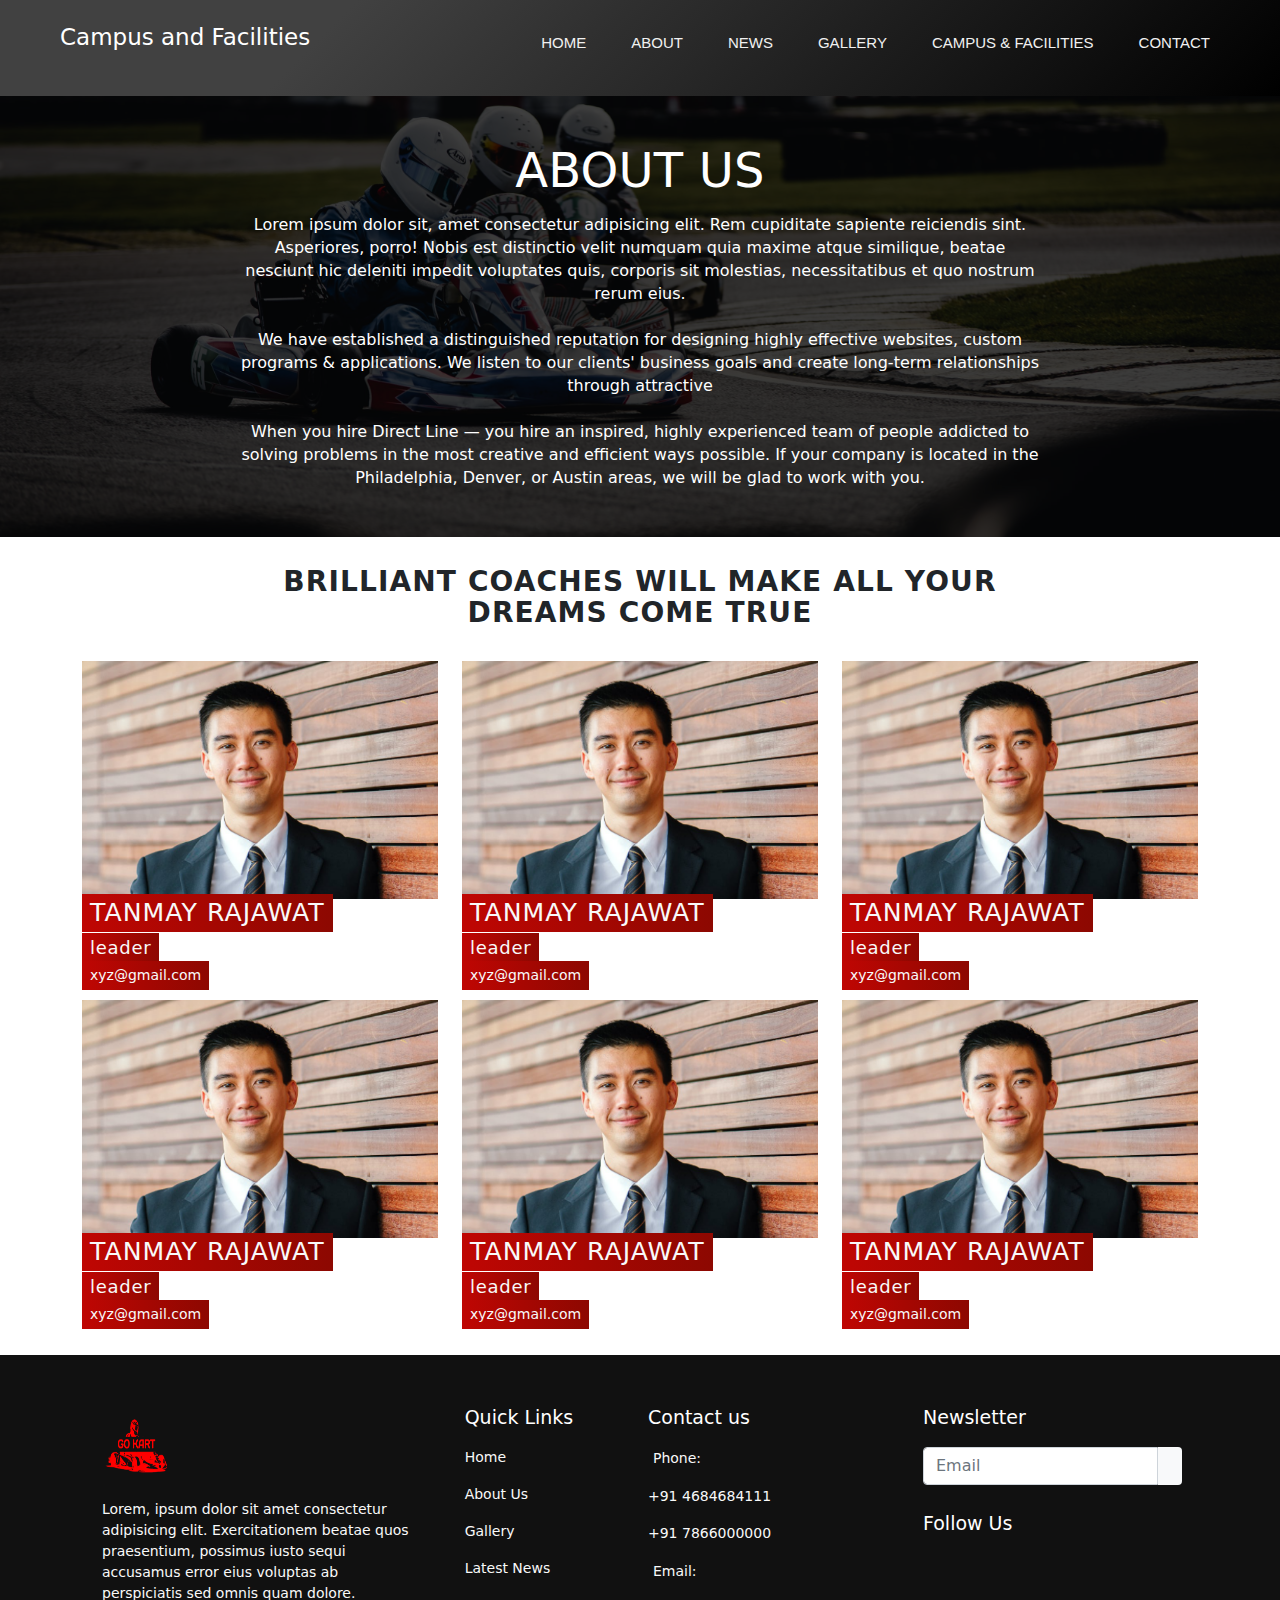
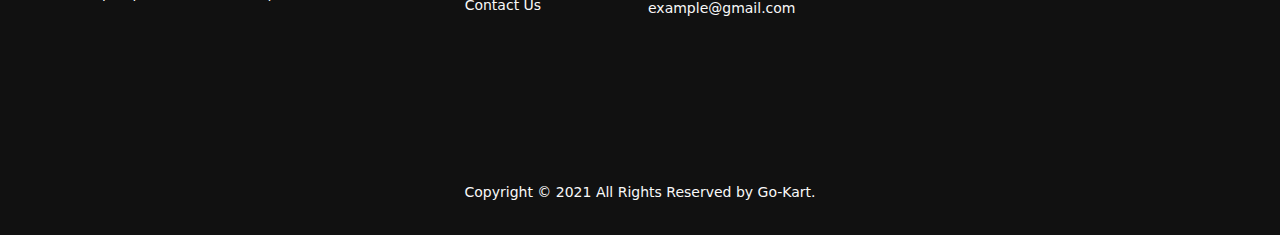
==== about.html @ 3edccc33 "initial commit" ====
<!DOCTYPE html>
<html lang="en">

<head>
    <meta charset="UTF-8">
    <meta http-equiv="X-UA-Compatible" content="IE=edge">
    <meta name="viewport" content="width=device-width, initial-scale=1.0">
    <link rel="stylesheet" href="Css/bootstrap.css">
    <link rel="stylesheet" href="Css/style2.css">
    <link rel="stylesheet" href="Css/style.css">
    <link rel="stylesheet" href="Css/media.css">
    <title>About us</title>
</head>

<body>
    <section class="navbar-1">
        <div class="nav-container nav-flex">
            <h3 class="logo-1 mt-4 mb-4 text-white">Campus and Facilities</h3>
            <nav>
                <input class="menu-btn" type="checkbox" id="menu-btn" />
                <label class="menu-icon" for="menu-btn"><span class="navicon"></span></label>
                <ul class="menu">
                    <li><a class="underline-hover-1" href="index.html">HOME</a></li>
                    <li><a class="underline-hover-1" href="about.html">ABOUT</a></li>
                    <li><a class="underline-hover-1" href="news.html">NEWS</a></li>
                    <li><a class="underline-hover-1" href="gallery.html">GALLERY</a></li>
                    <li><a class="underline-hover-1" href="campus.html">CAMPUS & FACILITIES</a></li>
                    <li><a class="underline-hover-1" href="contact.html">CONTACT</a></li>
                </ul>
            </nav>
        </div>

    </section>


















    <!--==================================================-->
    <section>
        <div class="about-main py-5">
            <div class="gc">
                <h1 class="title title-h1">
                    About us
                </h1>
                <div class="droid-description">
                    Lorem ipsum dolor sit, amet consectetur adipisicing elit. Rem cupiditate sapiente reiciendis sint. Asperiores, porro! Nobis est distinctio velit numquam quia maxime atque similique, beatae nesciunt hic deleniti impedit voluptates quis, corporis sit molestias,
                    necessitatibus et quo nostrum rerum eius.
                    <br>
                    <br> We have established a distinguished reputation for designing highly effective websites, custom programs & applications. We listen to our clients' business goals and create long-term relationships through attractive
                    <br>
                    <br> When you hire Direct Line — you hire an inspired, highly experienced team of people addicted to solving problems in the most creative and efficient ways possible. If your company is located in the Philadelphia, Denver, or Austin
                    areas, we will be glad to work with you.

                </div>
            </div>


        </div>





        <div id="team" class="staff">

            <div class="gc">
                <div class="block-name title-h2">
                    Brilliant Coaches will make all your dreams come true
                </div>

            </div>


            <div class="container py-3">
                <div class="row">
                    <div class="col-md-4">
                        <div class="box" itemscope itemtype="https://schema.org/Person">
                            <div class="image">
                                <img src="assets/profile1.png" alt="">
                                <a href="https://www.linkedin.com/profile/view?id=AAkAABlnybQBoY70jgCm_Y_gfM0_2l-rqWVz-7k&authType=NAME_SEARCH&authToken=e4D0&locale=en_US&trk=tyah&trkInfo=clickedVertical%3Amynetwork%2CclickedEntityId%3A426232244%2CauthType%3ANAME_SEARCH%2Cidx%3A1-1-1%2CtarId%3A1"></a>
                            </div>
                            <div class="info">
                                <span class="name" itemprop="name">tanmay rajawat</span>
                                <br>
                                <span class="position" itemprop="jobtitle">leader</span>
                                <br>
                                <span class="email" itemprop="email"> <a
                            href=""></a>xyz@gmail.com</span>
                                <br>
                            </div>
                        </div>

                    </div>

                    <div class="col-md-4">
                        <div class="box" itemscope itemtype="https://schema.org/Person">
                            <div class="image">
                                <img src="assets/profile1.png" alt="">
                                <a href="https://www.linkedin.com/profile/view?id=AAkAABlnybQBoY70jgCm_Y_gfM0_2l-rqWVz-7k&authType=NAME_SEARCH&authToken=e4D0&locale=en_US&trk=tyah&trkInfo=clickedVertical%3Amynetwork%2CclickedEntityId%3A426232244%2CauthType%3ANAME_SEARCH%2Cidx%3A1-1-1%2CtarId%3A1"></a>
                            </div>
                            <div class="info">
                                <span class="name" itemprop="name">tanmay rajawat</span>
                                <br>
                                <span class="position" itemprop="jobtitle">leader</span>
                                <br>
                                <span class="email" itemprop="email"> <a
                            href=""></a>xyz@gmail.com</span>
                                <br>
                            </div>
                        </div>

                    </div>

                    <div class="col-md-4">
                        <div class="box" itemscope itemtype="https://schema.org/Person">
                            <div class="image">
                                <img src="assets/profile1.png" alt="">
                                <a href="https://www.linkedin.com/profile/view?id=AAkAABlnybQBoY70jgCm_Y_gfM0_2l-rqWVz-7k&authType=NAME_SEARCH&authToken=e4D0&locale=en_US&trk=tyah&trkInfo=clickedVertical%3Amynetwork%2CclickedEntityId%3A426232244%2CauthType%3ANAME_SEARCH%2Cidx%3A1-1-1%2CtarId%3A1"></a>
                            </div>
                            <div class="info">
                                <span class="name" itemprop="name">tanmay rajawat</span>
                                <br>
                                <span class="position" itemprop="jobtitle">leader</span>
                                <br>
                                <span class="email" itemprop="email"> <a
                            href=""></a>xyz@gmail.com</span>
                                <br>
                            </div>
                        </div>

                    </div>

                    <div class="col-md-4">
                        <div class="box" itemscope itemtype="https://schema.org/Person">
                            <div class="image">
                                <img src="assets/profile1.png" alt="">
                                <a href="https://www.linkedin.com/profile/view?id=AAkAABlnybQBoY70jgCm_Y_gfM0_2l-rqWVz-7k&authType=NAME_SEARCH&authToken=e4D0&locale=en_US&trk=tyah&trkInfo=clickedVertical%3Amynetwork%2CclickedEntityId%3A426232244%2CauthType%3ANAME_SEARCH%2Cidx%3A1-1-1%2CtarId%3A1"></a>
                            </div>
                            <div class="info">
                                <span class="name" itemprop="name">tanmay rajawat</span>
                                <br>
                                <span class="position" itemprop="jobtitle">leader</span>
                                <br>
                                <span class="email" itemprop="email"> <a
                            href=""></a>xyz@gmail.com</span>
                                <br>
                            </div>
                        </div>

                    </div>

                    <div class="col-md-4">
                        <div class="box" itemscope itemtype="https://schema.org/Person">
                            <div class="image">
                                <img src="assets/profile1.png" alt="">
                                <a href="https://www.linkedin.com/profile/view?id=AAkAABlnybQBoY70jgCm_Y_gfM0_2l-rqWVz-7k&authType=NAME_SEARCH&authToken=e4D0&locale=en_US&trk=tyah&trkInfo=clickedVertical%3Amynetwork%2CclickedEntityId%3A426232244%2CauthType%3ANAME_SEARCH%2Cidx%3A1-1-1%2CtarId%3A1"></a>
                            </div>
                            <div class="info">
                                <span class="name" itemprop="name">tanmay rajawat</span>
                                <br>
                                <span class="position" itemprop="jobtitle">leader</span>
                                <br>
                                <span class="email" itemprop="email"> <a
                            href=""></a>xyz@gmail.com</span>
                                <br>
                            </div>
                        </div>

                    </div>

                    <div class="col-md-4">
                        <div class="box" itemscope itemtype="https://schema.org/Person">
                            <div class="image">
                                <img src="assets/profile1.png" alt="">
                                <a href="https://www.linkedin.com/profile/view?id=AAkAABlnybQBoY70jgCm_Y_gfM0_2l-rqWVz-7k&authType=NAME_SEARCH&authToken=e4D0&locale=en_US&trk=tyah&trkInfo=clickedVertical%3Amynetwork%2CclickedEntityId%3A426232244%2CauthType%3ANAME_SEARCH%2Cidx%3A1-1-1%2CtarId%3A1"></a>
                            </div>
                            <div class="info">
                                <span class="name" itemprop="name">tanmay rajawat</span>
                                <br>
                                <span class="position" itemprop="jobtitle">leader</span>
                                <br>
                                <span class="email" itemprop="email"> <a
                            href=""></a>xyz@gmail.com</span>
                                <br>
                            </div>
                        </div>

                    </div>



                </div>
            </div>


        </div>
    </section>

    <!--===============================================================================-->
    <!-- FOOTER --->
    <footer class="footer">

        <div class="container footer-container pt-5">
            <div class="row ">
                <div class="col-md-4 col-sm-6 col-xs-12 text-light ">
                    <div class="row-col">
                        <div class="footer-logo-img">
                            <img src="assets/logo-img.png" alt="" class="logo">
                        </div>
                        <p class="pt-3 footer-logo-txt">
                            Lorem, ipsum dolor sit amet consectetur adipisicing elit. Exercitationem beatae quos praesentium, possimus iusto sequi accusamus error eius voluptas ab perspiciatis sed omnis quam dolore.
                        </p>

                    </div>
                </div>

                <div class="col-md-2 col-sm-6 col-xs-12 px-2 text-light">
                    <div class="row-col">
                        <p class="topic text-light pb-3">Quick Links</p>
                        <p><a href="#">Home</a></p>
                        <p><a href="#about">About Us</a></p>
                        <p><a href="#gallery">Gallery</a></p>
                        <p><a href="#news">Latest News</a></p>
                        <p><a href="contact.html">Contact Us</a></p>
                    </div>
                </div>

                <div class="col-md-3 col-sm-6 col-xs-12 px-2 text-light">
                    <div class="row-col">
                        <p class="topic text-light pb-3">Contact us</p>
                        <p><i class="fas fa-phone-alt"></i> Phone:</p>
                        <p>+91 4684684111</p>
                        <p>+91 7866000000</p>
                        <p><i class="fas fa-envelope"></i> Email:</p>
                        <p><a>example@gmail.com</a></p>
                    </div>
                </div>

                <div class="col-md-3 col-sm-6 col-xs-12 px-2 text-light">
                    <div class="row-last-col">
                        <p class="topic pb-3">Newsletter</p>

                        <form class="d-flex" onsubmit="subscribeNewsletter(event,this)">
                            <input class="form-control" name="subsForNewsletter" type="email" placeholder="Email" required>
                            <button class="btn btn-light" type="submit"><i class="fab fa-telegram-plane"></i></button>
                        </form>
                        <div class="social-div">
                            <p class="pt-4 topic">Follow Us</p>

                            <a href="" class="p-1"><i
                                    class="fab fa-instagram"></i> </a>
                            <a href="" class="p-1"><i
                                    class="fab fa-facebook-f"></i> </a>
                            <a href="" class="p-1"><i
                                    class="fab fa-linkedin-in"></i> </a>
                        </div>
                    </div>
                </div>


            </div>




            <div class="footer_bg">
                <marquee direction="right">

                    <img src="assets/pre2.gif">
                </marquee>
            </div>



        </div>


        <div class="copyright text-center pb-3">
            <p> Copyright © 2021 All Rights Reserved by Go-Kart.</p>
        </div>
    </footer>




    <!--JS-->
    <script src="js/bootstrap.js"></script>
    <script src="js/jquery.js"></script>
    <script src="js/owl-carousel.js"></script>
    <script src="js/slider.js"></script>



</body>

</html>
---- Css/style2.css ----
/*===============================================================================*/


/* GALLERY*/

.image-set {
    background-color: #000;
    padding-top: 30px;
}

.fw1-bold {
    color: #BF0603;
    letter-spacing: 5px !important;
    font-size: 2.5rem;
}

.image-set .card {
    margin: 0;
    padding: 0;
    cursor: pointer;
    border: 0 !important;
}

.image-set .card .gallery image {
    position: relative;
}

.gallery-image img {
    width: 100%;
    box-sizing: border-box;
}

.gallery-content {
    display: flex;
    position: absolute;
    top: 0;
    left: 0;
    display: none;
    width: 100%;
    height: 100%;
    align-items: center;
    text-align: center;
    justify-content: center;
    padding: 1.5rem;
    font-weight: 800;
    border-radius: 0 0 0.35em 0.35em;
    background-color: #bf0603bb;
    color: white;
    transition: all 0.25s ease-in-out;
}

.card:hover .gallery-content {
    display: flex;
}

.image-set .card:before,
.image-set .card:after {
    content: '';
    width: 0;
    height: 0;
    position: absolute;
    opacity: 0;
    z-index: 1;
    transition: all 0.5s;
}

.image-set .card:before {
    bottom: 5%;
    left: 5%;
    border-bottom: 2px solid #fff;
    border-left: 2px solid #fff;
}

.image-set .card:after {
    top: 5%;
    right: 5%;
    border-top: 2px solid #fff;
    border-right: 2px solid #fff;
}

.image-set .card:hover:before,
.image-set .card:hover:after {
    opacity: 1;
    width: 90%;
    height: 90%;
}

@media(max-width:970px) {
    .gallery-content {
        position: relative;
        display: block;
        background-color: white;
        color: #BF0603;
    }
}


/*===============================================================================*/


/* NEWS PAGE */

.news,
#news,
#more {
    background-color: #000000 !important;
}

#news .card {
    background-color: #000000 !important;
}

#more .card {
    background-color: #000000 !important;
}

hr {
    color: rgba(0, 0, 0, 0.137);
}

.news-left img {
    height: 150px;
}

.news-middle-img img {
    height: 380px;
    object-fit: cover;
    transition: all 1s ease-in-out;
}

.news-middle-img {
    position: relative;
    overflow: hidden;
}

.achieve-left-img {
    position: relative;
    overflow: hidden;
}

.news-middle-img .content {
    position: absolute;
    top: 0;
    left: 0;
    display: none;
    width: 100%;
    height: 100%;
    background-color: #bf06039a;
    color: white;
    transition: all 0.5s ease-in-out;
    padding: 100px;
    text-align: center;
}

.achieve-left-img .content {
    position: absolute;
    top: 0;
    left: 0;
    display: none;
    width: 100%;
    height: 100%;
    background-color: #bf06039a;
    color: white;
    transition: all 0.5s ease-in-out;
    padding: 100px;
    text-align: center;
}

.news-middle-img button,
.achieve-left-img button {
    color: white !important;
    border-color: white !important;
}

.news-middle-img:hover .content {
    display: block;
}

.achieve-left-img:hover .content {
    display: block;
}

.news-middle-img:hover img {
    transform: scale(1.3);
}

.achieve-left-img:hover img {
    transform: scale(1.3);
}

.news-right a {
    text-decoration: none;
    color: #BF0603;
}

.news-right a:hover {
    color: #8D0801;
}

button {
    color: #BF0603 !important;
    border-color: #BF0603 !important;
}

button:hover {
    color: white !important;
    background-color: #BF0603!important;
}

.achieve-left-content .card {
    height: 150px;
}

.achieve-left-img img {
    height: 350px;
    object-fit: cover;
    object-position: center;
    transition: all 1s ease-in-out;
}

.achieve-right-content .card {
    height: 180px;
}

.achieve-right-content a {
    text-decoration: none;
    color: #BF0603;
}

.achieve-right-content a:hover {
    color: #8D0801;
}

.achieve-right-content .card img {
    height: 100px;
    object-fit: cover;
    object-position: center;
}

.cards {
    object-fit: cover;
    box-sizing: border-box;
}

.video-img img {
    object-fit: cover;
}

.video-img {
    position: relative;
}

.video-img .play {
    position: absolute;
    height: 180px;
    top: 0;
    left: 0;
    display: none;
}

.video-img:hover .play {
    display: block;
}

.icon {
    position: absolute;
    top: 40%;
    left: 45%;
    cursor: pointer;
}

.videos a {
    color: #000;
    text-decoration: none;
}

.videos a:hover {
    color: #8D0801;
}

.gradient-underline {
    padding-bottom: 4px;
    position: relative;
    text-decoration: none;
}

.gradient-underline::after {
    background: #f00;
    background: linear-gradient(to right, #BF0603 1%, transparent 100%);
    content: "";
    position: absolute;
    bottom: 0;
    left: 0;
    height: 3px;
    width: 20%;
}

@media(max-width:970px) {
    .achieve-right-content .card img {
        height: 180px;
    }
    .achieve-right-content .card {
        height: 250px;
    }
    .content {
        display: none;
    }
    .icon {
        position: absolute;
        top: 90px;
        left: 150px;
    }
}

@media(max-width:768px) {
    .news-left img {
        height: 200px;
    }
    .news-middle-img img {
        height: 350px;
    }
    .achieve-right-content .card img {
        height: 250px;
    }
    .achieve-right-content .card {
        height: 320px;
    }
    .icon {
        top: 40%;
        left: 43%;
    }
    .icon svg {
        height: 40px;
        width: 40px;
    }
}


/*====================================================================================*/


/* CAMPUS */


/* navbar */

#menu-btn {
    display: none;
}

#menu-btn-n {
    display: none;
}

.navbar-1 {
    background-color: #000000;
    background-image: linear-gradient(315deg, #000000 0%, #414141 74%);
}

.navbar-1 h3 {
    font-size: 23px;
}

.navbar-1 ul {
    list-style: none;
    display: flex;
    margin-top: 7px;
    margin-bottom: -5px;
}

.navbar-1 li {
    color: white;
    padding: 0 10px;
}

.navbar-1 a {
    flex-direction: column;
    text-decoration: none;
    color: rgb(241, 241, 241);
    margin: 0 25px;
    font-family: 'Inter', sans-serif;
    font-weight: 500;
    box-shadow: black;
    cursor: pointer;
    font-size: 15px;
}

.navbar-1 a:hover {
    color: rgb(255, 255, 255);
    background: rgba(0, 0, 0, 0);
}

.underline-hover-1::after {
    content: '';
    display: block;
    width: 0;
    bottom: 0;
    margin: 10px;
    height: 2px;
    transform: scale(0, 1);
    transition: all .3s ease-in-out;
    background: rgb(255, 255, 255);
}

.underline-hover-1:hover::after {
    width: 100%;
    transform: scale(1);
}


/* navbar-container */

.nav-container {
    max-width: 1200px;
    margin: auto;
    overflow: hidden;
    padding: 0 20px;
}

.nav-flex {
    display: flex;
    justify-content: space-between;
    height: auto;
    position: relative;
    z-index: 1;
}


/* media queries */

@media (max-width:1057px) {
    .navbar-1 h3 {
        font-size: 20px;
    }
    .navbar-1 li {
        font-size: 15px;
        padding: 1px;
    }
    .navbar-1 ul li {
        color: white;
        padding-top: -10px;
    }
    .underline-hover-1::after,
    .underline-hover-1::before {
        background: none;
    }
    .navbar-1 .menu {
        position: fixed;
        left: -100%;
        top: 65px;
        background-color: rgba(0, 0, 0, 0.89);
        height: 100vh;
        width: 100%;
        color: rgb(255, 255, 255);
        display: block;
        text-align: center;
        transition: all 0.4s ease;
    }
    .navbar-1 .menu-icon {
        cursor: pointer;
        display: inline-block;
        padding: 20px 0px;
        margin-top: 15px;
        position: relative;
        user-select: none;
    }
    .navbar-1 .menu-icon .navicon {
        background: rgb(255, 255, 255);
        display: block;
        height: 2px;
        position: relative;
        transition: background .2s ease-out;
        width: 18px;
    }
    .navbar-1 .menu-icon .navicon:before,
    .navbar-1 .menu-icon .navicon:after {
        background: rgb(255, 255, 255);
        content: '';
        display: block;
        height: 100%;
        position: absolute;
        transition: all .2s ease-out;
        width: 100%;
    }
    .navbar-1 .menu-icon .navicon:before {
        top: 5px;
    }
    .navbar-1 .menu-icon .navicon:after {
        top: -5px;
    }
    /* menu btn */
    .navbar-1 .menu-btn {
        display: none;
    }
    .navbar-1 .menu-btn:checked~.menu {
        left: 0%;
    }
    .navbar-1 .menu-btn:checked~.menu-icon .navicon {
        background: transparent;
    }
    .navbar-1 .menu-btn:checked~.menu-icon .navicon:before {
        transform: rotate(-45deg);
    }
    .navbar-1 .menu-btn:checked~.menu-icon .navicon:after {
        transform: rotate(45deg);
    }
    .navbar-1 .menu-btn:checked~.menu-icon:not(.steps) .navicon:before,
    .navbar-1 .menu-btn:checked~.menu-icon:not(.steps) .navicon:after {
        top: 0;
    }
}


/* animation */

@keyframes slideInFromLeft {
    0% {
        transform: translateX(-100%);
    }
    100% {
        transform: translateX(0);
    }
}

@keyframes slideInFromRight {
    0% {
        transform: translateX(100%);
    }
    100% {
        transform: translateX(0);
    }
}

@keyframes slideInFromTop {
    0% {
        transform: translateY(-100%);
    }
    100% {
        transform: translateX(0);
    }
}

@keyframes slideInFromBottom {
    0% {
        transform: translateY(100%);
    }
    100% {
        transform: translateX(0);
    }
}

.kart-detail h2 {
    color: rgb(197, 2, 2);
    /* animation-name: slideInFromTop;
    animation-duration: 0.8s; */
}

.campus-main-img {
    width: 95%;
}

.kart-content-1 img {
    animation-name: slideInFromLeft;
    animation-duration: 1.2s;
}

.kart-content-2 {
    background: black;
    padding-top: 15px;
    padding-bottom: 65px;
}

.kart-content-2 img {
    animation-name: slideInFromRight;
    animation-duration: 1.2s;
}

.kart-content-2 h2 {
    color: rgb(197, 2, 2);
}

.kart-content-3 h2 {
    color: rgb(197, 2, 2);
}

.kart-content-3 img {
    margin-left: 15px;
    margin-top: 2px;
    animation-name: slideInFromBottom;
    animation-duration: 1.5s;
}


/* safety rules */

.flag-green i {
    color: rgb(23, 201, 0);
}

.flag-yellow i {
    color: rgb(236, 201, 3);
}

.flag-blue i {
    color: rgb(0, 25, 253);
}

.flag-red i {
    color: rgb(247, 0, 0);
}

.flag-black i {
    color: rgb(0, 0, 0);
}

@media (max-width:564px) {
    .kart-detail {
        padding-left: 8px;
    }
    .kart-detail h2 {
        padding-top: 10px;
        padding-bottom: 8px;
    }
    .kart-content-1 img {
        padding-left: 30px;
        margin-bottom: 10px;
    }
    .kart-content-1 h4 {
        margin-top: 30px;
        padding-left: 10px;
    }
    .kart-content-1 h6 {
        padding-left: 10px;
    }
    .kart-content-2 img {
        margin-top: 30px;
        padding-left: 2px;
    }
    .kart-content-2 h2 {
        margin-left: 10px;
    }
    .kart-content-2 h4 {
        margin-top: 30px;
        padding-left: 10px;
    }
    .kart-content-2 h6 {
        padding-left: 10px;
    }
    .kart-content-3 img {
        margin-left: 10px;
    }
    .kart-content-3 h2 {
        margin-left: 10px;
    }
    .kart-content-3 h4 {
        margin-top: 30px;
        padding-left: 10px;
    }
    .kart-content-3 li {
        padding-left: 10px;
    }
}


/*==========================================================================*/


/* ABOUT US*/

.about-main {
    background: url("../assets/news1.jpeg") rgba(0, 0, 0, 0.753) no-repeat;
    background-size: cover;
    background-blend-mode: multiply;
    background-position: center;
    color: #fff;
    text-align: center;
}

.info .name,
.info .position,
.info .email {
    background-image: linear-gradient(to right, #BF0603, #8d0801);
    color: #f9f9f9;
}

.title-h1 {
    letter-spacing: .004em;
    text-transform: uppercase;
    font-size: 3rem;
    line-height: 1.12;
}

.title {
    text-align: center;
    margin-bottom: .25em;
}

.section-inner {
    position: relative;
    display: inline-block;
    width: 100%;
    z-index: 50;
    vertical-align: middle;
    margin: 130px 0 100px;
    min-width: 0;
    padding: 0;
    border: 0;
    outline: 0;
    font: inherit;
    font-size: 100%;
    box-sizing: border-box;
}

.droid-description {
    margin-top: -.4em;
    text-align: center;
    overflow-wrap: break-word;
    line-height: 1.4375;
}

@keyframes opac {
    from {
        opacity: 0;
        transform: translateY(-100px);
    }
    to {
        opacity: 1;
        transform: translateY(0);
    }
}

h1 {
    animation: opac 1.2s;
    animation-timing-function: ease-out;
    animation-delay: 0.2s;
}

div {
    display: block;
}

.droid-description {
    animation: opac 1.6s;
    animation-timing-function: ease-out;
    animation-delay: 0s;
    padding-top: 10px;
}

.gc {
    max-width: 830px;
    float: none;
    clear: both;
    margin-left: auto;
    margin-right: auto;
    min-height: 1px;
    padding: 0 14px;
    position: relative;
    box-sizing: border-box;
    background-clip: content-box;
}

.grid {
    margin: 0 auto;
    width: 100%;
    max-width: 1400px;
    box-sizing: border-box;
    background-clip: content-box;
    padding-left: 6px;
    padding-right: 6px;
}

.grid {
    padding-left: 38px;
    padding-right: 38px;
}

.image img {
    width: 100%;
}

.tm .box {
    -webkit-box-flex: 1;
    flex: 1 0 33.83333%;
    max-width: calc(50% - 10px);
    margin-right: 10px;
    display: block;
}

.grid .gc {
    float: none;
    clear: both;
    margin-left: auto;
    margin-right: auto;
}

html,
body,
div,
span,
blockquote,
pre,
a,
em,
img,
center,
ol,
ul,
li,
footer,
header,
menu,
nav,
output,
ruby,
section,
time,
mark,
audio,
video {
    min-width: 0;
    margin: 0;
    padding: 0;
    border: 0;
    outline: 0;
}

#team .block-name {
    line-height: 1.09091;
    font-size: 1.75rem;
    margin-bottom: .6em;
}

.block-name {
    text-align: center;
    margin-left: auto;
    margin-right: auto;
    letter-spacing: 0.04em;
    text-transform: uppercase;
    padding-top: 30px;
    font-weight: bold;
}

.tm .info {
    margin-top: -30px;
    padding: 0 16px;
}

.tm .info {
    position: relative;
    margin-top: -38px;
    padding: 0 20px;
    color: #fff;
}

.info .name {
    padding: 4px 8px;
    font-size: 30px;
    margin-top: -5px;
    font-size: 1.575rem;
    letter-spacing: .04em;
    text-transform: uppercase;
    line-height: 1.2em;
    display: inline-block;
}

.info .position {
    margin-top: -8px;
    padding: 6px 8px;
    font-size: 18px;
    font-size: 1.125rem;
    line-height: 1em;
    letter-spacing: .04em;
    display: inline-block;
}

.info .email {
    margin-top: -6px;
    padding: 4px 8px;
    font-size: 14px;
    font-size: .875rem;
    display: inline-block;
    margin-bottom: 10px;
}

.tm .flex {
    max-width: 980px;
}

.flex {
    display: grid;
    grid-template-columns: 33% 33% 33%;
    grid-template-rows: 33% 33% 33%;
    grid-column-gap: 3em;
    grid-row-gap: 1em;
    padding-left: 24px;
}

.tm {
    margin-left: 24px;
}
---- Css/style.css ----
* {
    margin: 0;
    padding: 0;
    box-sizing: border-box;
    /* font-family: sans-serif !important;*/
}

body {
    width: 100vw;
    overflow-x: hidden;
}

.red2 {
    background-color: #BF0603 !important;
    color: #f9f9f9 !important;
    outline: none !important;
    border: 1.5px solid #BF0603 !important;
}

.btn {}

.headings {
    display: flex;
    max-width: 650px;
    margin: auto;
    justify-content: space-between;
    align-items: center;
    margin-bottom: 20PX;
}

.headings h4 {
    width: 40%;
    color: #8D0801;
    height: 100%;
}

.headings p {
    width: 60%;
    padding-left: 10px;
    border-left: 1.5px rgb(161, 161, 161) solid;
}


/*=========================================*/


/*PRELOADER*/

.loader-bg {
    position: fixed;
    z-index: 999999999 !important;
    background: #111111;
    width: 100vw;
    height: 100vh;
    display: flex;
    align-items: center;
    justify-content: center;
    padding: 0;
    margin: 0;
}

.loader-bg img {
    max-width: 250px;
}


/*========================================================================*/


/*NAVBAR */

.logo {
    margin-top: 10px;
    height: 70px;
    margin-bottom: 0;
}

#menu-btn {
    display: none;
}

#menu-btn-n {
    display: none;
}

.navbar-1 {
    background-color: #000000;
    background-image: linear-gradient(315deg, #000000 0%, #414141 74%);
}

.navbar-1 h3 {
    font-size: 23px;
}

.navbar-1 ul {
    list-style: none;
    display: flex;
    margin-top: 7px;
    margin-bottom: -5px;
}

.navbar-1 li {
    color: white;
    padding: 0 10px;
}

.navbar-1 a {
    flex-direction: column;
    text-decoration: none;
    color: rgb(241, 241, 241);
    margin: 0 25px;
    /* font-family: 'Inter', sans-serif;*/
    font-weight: 500;
    box-shadow: black;
    cursor: pointer;
    font-size: 15px;
}

.navbar-1 a:hover {
    color: rgb(255, 255, 255);
    background: rgba(0, 0, 0, 0);
}

.underline-hover-1::after {
    content: '';
    display: block;
    width: 0;
    bottom: 0;
    margin: 10px;
    height: 2px;
    transform: scale(0, 1);
    transition: all .3s ease-in-out;
    background: rgb(255, 255, 255);
}

.underline-hover-1:hover::after {
    width: 100%;
    transform: scale(1);
}


/* navbar-container */

.nav-container {
    max-width: 1200px;
    margin: auto;
    overflow: hidden;
    padding: 0 20px;
}

.nav-flex {
    display: flex;
    justify-content: space-between;
    height: auto;
    position: relative;
    z-index: 1;
}


/*===============================================================*/


/*HEADER*/

header {
    width: 100vw !important;
    min-height: 100vh;
    background-image: url("../assets/bg2.png");
    background-size: cover;
    background-position: right;
    color: #f9f9f9;
}

.header-container {
    height: 78vh;
}

.header-img {
    height: 100%;
    display: flex;
    align-items: flex-end;
    justify-content: start;
}

.header-img img {
    width: 100%;
}

.header-right {
    height: 100%;
    display: flex;
    align-items: center;
}

.header-content {}

.header-content h2 {
    font-size: 3.2rem;
}

.header-content p {}


/*===========================================================*/


/* Feature */

.icon-div i {
    font-size: 40px;
    color: #BF0603;
}

.features-headings {
    display: flex;
    max-width: 550px;
    margin: auto;
    justify-content: space-between;
    align-items: center;
}

.features-headings h4 {
    width: 40%;
    border-right: 1.5px rgb(161, 161, 161) solid;
    color: #8D0801;
    height: 100%;
}

.features-headings p {
    width: 60%;
    padding-left: 10px;
}

.feature-heading {
    margin-bottom: 5px;
    font-size: 22px;
    font-weight: 700;
    color: #000;
}


/*============================================================================*/


/* Gallery*/

.gallery-section {
    background-color: #000;
    color: #fff;
}

.gallery-div {
    display: flex;
    width: 85vw;
    margin-left: 15%;
    overflow-x: hidden;
}

.gallery-div img {
    width: 250px;
    z-index: -1 !important;
}

.gallery-section .headings {
    max-width: 500px !important;
}

.gallery-section .headings h4 {
    width: 50%;
    color: #fff;
    border-right: 1.5px rgb(161, 161, 161) solid;
}

.gallery-section .headings p {
    width: 50%;
    letter-spacing: 5px !important;
    font-weight: 700 !important;
    border-left: none !important;
    padding-left: 20px !important;
    color: #BF0603 !important;
}

.gallery-page-link {
    text-align: right;
    margin-top: 20px;
    margin-bottom: 0;
}

.gallery-page-link a {
    text-decoration: none;
    color: #BF0603;
    margin-right: 15%;
}


/*============================================================================*/


/* Memberships and plans*/

.membership-section {
    background-image: url("../assets/bg4.png");
    background-size: cover;
    background-position: right;
}

.membership-container {
    position: relative;
}

.plan-img-div {
    width: 100%;
    height: 100%;
    display: flex;
    align-items: flex-end;
    position: relative;
    z-index: -100;
}

.plan-img-div::after {
    content: 'READY';
    color: rgba(0, 0, 0, 0.137);
    position: absolute;
    display: flex;
    justify-content: center;
    align-items: center;
    font-size: 7rem;
    font-weight: 800;
    top: 0;
    right: 0;
    left: 0;
    bottom: 1;
    z-index: -100;
}

.plan-img-div img {
    width: 100%;
}

.plan-div {
    height: 100%;
    border: 1px rgb(190, 190, 190) solid;
    padding: 12%;
    border-radius: 5px;
    background-color: #fff;
    transition: all ease 0.8s;
}

.plan-div:hover {
    transform: translateY(-20px);
}

.plan-second-div {
    background-color: rgb(243, 243, 243);
}

.plan-subtext {
    color: #BF0603;
    margin-bottom: 0;
}

.plan-name {
    font-size: 22px;
    font-weight: 800;
    margin-bottom: 5px;
}

.plan-price {
    font-size: 30px;
    font-weight: 700;
}

.rupees-icon {
    color: #BF0603;
    font-size: 18px;
    font-weight: 600;
}

.plan-div ul {
    list-style: none;
    padding-left: 0 !important;
    margin-bottom: 20px;
}

.plan-div ul li i {
    color: #BF0603;
    font-size: 14px;
}

.plan-div button {
    padding: 8px 25px;
}


/*=============================================================*/


/* EVENTS*/

.event-section {
    background-color: #ececec;
}

.event-div {
    border: 0.5px solid rgb(223, 223, 223);
    margin: 10px;
    transition: all ease 0.8s;
    background-color: #f3f3f3;
}

.event-div:hover {
    transform: scale(1.04);
}

.event-content {
    padding: 15px;
}

.event-div button {
    width: 100%;
}

.event-section .headings {
    max-width: 500px !important;
}

.event-section .headings h4 {
    width: 50%;
    color: rgb(0, 0, 0);
    border-right: 1.5px rgb(0, 0, 0) solid;
}

.event-section .headings p {
    width: 50%;
    letter-spacing: 5px !important;
    font-weight: 700 !important;
    border-left: none !important;
    padding-left: 20px !important;
    color: #BF0603 !important;
}

.event-date {
    color: #BF0603;
}

.event-heading {
    font-size: 20px;
    font-weight: 600;
}


/*=============================================================*/


/*Testimonials*/

.testimonial-section {
    background: url("../assets/bg-1.png") rgba(0, 0, 0, 0.753) no-repeat;
    background-size: cover;
    background-blend-mode: multiply;
    background-position: center;
    color: #fff;
    text-align: center;
}

.testimonial-section .container {
    max-width: 800px;
}

.testimonial-buttons {
    display: flex;
    align-items: center;
    height: 100%;
}

.testimonial-buttons .customPrevBtn,
.customNextBtn {
    color: #fff !important;
}

.testimonial-section .container .owl-theme img {
    width: 80px;
    margin: auto;
    border-radius: 50%;
    margin-bottom: 10px;
}

.name {
    font-size: 23px;
    font-weight: 500;
    margin-bottom: 5px;
}

.designation {
    font-size: 20px;
    color: #BF0603;
    font-weight: 700;
    margin-bottom: 0;
}


/*========================================================*/


/*NEWS */

.news-section {}

.news-section .headings {
    max-width: 500px !important;
}

.news-section .headings h4 {
    width: 50%;
    color: rgb(0, 0, 0);
    border-right: 1.5px rgb(161, 161, 161) solid;
}

.news-section .headings p {
    width: 50%;
    letter-spacing: 5px !important;
    font-weight: 700 !important;
    border-left: none !important;
    padding-left: 20px !important;
    color: #BF0603 !important;
}

.news-container {
    max-width: 1100px !important;
}

.news-div {
    height: 100%;
    border: 1px rgb(190, 190, 190) solid;
    border-radius: 5px;
}

.news-left-card {
    padding: 15px;
}

.side-news-card {
    height: 100%;
    display: flex;
    flex-direction: column;
    justify-content: space-between;
}

.news-img-div {
    background-image: url(../assets/news11.jpg);
    height: 200px;
    background-position: center;
    border-radius: 5px;
}

.news-second-col {
    display: flex;
    height: 100%;
    flex-direction: column;
    justify-content: space-between !important;
}

.side-news {
    display: flex;
    border: 1px rgb(190, 190, 190) solid;
    border-radius: 5px;
}

.side-img-div {
    background-image: url("../assets/gallery1.png");
    background-size: cover;
    background-position: center;
    width: 45%;
    border-radius: 5px;
}

.news-card {
    padding: 15px;
    border-radius: 5px;
    width: 55%;
}

.news-headline {
    font-size: 18px;
    font-weight: 500;
    color: #000;
    margin-bottom: 7px;
}

.news-date {
    color: #BF0603;
    font-weight: 600;
    margin-bottom: 7px;
}

.news-left-card p,
.news-card p {
    margin-bottom: 8px;
}

.news-card p a {
    color: #BF0603;
}


/*======================================================*/


/*Footer*/

.footer_bg marquee img {
    width: 200px;
    margin-top: 120px;
    z-index: -10;
}

.footer_bg {
    width: 100%;
    position: relative;
    /*  background: url("../assets/BG4.png") no-repeat scroll center;*/
    margin-top: -12%;
}

.footer img {
    width: 70px;
}

.footer {
    background-color: #111111;
    font-size: 14px;
}

.footer p {
    color: #f9f9f9;
}

.footer .container {
    max-width: 1100px !important;
    z-index: 1000 !important;
}

.footer-logo-txt {
    width: 90%;
}

.my-btn {
    background-color: #BF0603;
}

.footer a {
    text-decoration: none;
    color: #f9f9f9;
}

.topic {
    font-size: 19px;
    font-weight: 450;
    margin-bottom: 0;
    color: rgb(255, 255, 255) !important;
}

.social-div a i {
    font-size: 22px !important;
    margin-top: 10px;
    color: #f9f9f9 !important;
}

.footer i:hover {
    color: rgb(119, 1, 1) !important;
}

.footer form input {
    border-top-right-radius: 0;
    border-bottom-right-radius: 0;
    max-width: 260px;
}

.footer form .btn {
    border-top-left-radius: 0;
    border-bottom-left-radius: 0;
    border: none !important;
    outline: none !important;
    display: flex;
}

.row-col i {
    font-size: 15px;
    color: #f9f9f9 !important;
    margin-right: 5px;
}

.footer form .btn i {
    color: #BF0603 !important;
    margin: 3px 0;
    font-size: 18px;
}

.disableElem {
    pointer-events: none;
    opacity: 0.8;
}

.footer hr {
    color: rgb(0, 0, 0);
}


/*==============================================================*/


/*============================================================================*/


/* CONTACT US PAGE */

.contact-section {
    background-color: #000000;
    color: #f9f9f9;
    padding-left: 0;
}

.contact-container {
    margin: 0;
    padding-left: 0 !important;
    padding-right: 0 !important;
}

.contact-content {
    background: url("../assets/gallery2.png") rgba(0, 0, 0, 0.653) no-repeat;
    background-size: cover;
    background-blend-mode: multiply;
    background-position: center;
    color: #fff;
    margin: 0;
    padding: 10%;
    height: 100% !important;
}

.contact-form {}

.form-tag {
    width: 85%;
    margin: auto;
    padding: 5%;
}
---- Css/media.css ----
@media screen and (max-width:768px) {
    header::after {
        font-size: 3rem;
    }
    .plan-img-div::after {
        font-size: 5rem;
    }
    .footer_bg {
        margin-top: -20%;
    }
}


/*===========================*/

@media screen and (max-width:580px) {
    .testimonial-buttons .customPrevBtn,
    .customNextBtn {
        display: none;
    }
    .footer_bg {
        margin-top: -35%;
    }
    .header-content h2 {
        font-size: 2.5rem;
        margin-top: 25px;
    }
    .gallery-section .headings {
        max-width: 300px !important;
        margin: auto !important;
    }
    .news-section .headings {
        max-width: 300px !important;
        margin: auto !important;
    }
}


/*=================================================================*/


/*NEWS*/

@media(max-width:970px) {
    .achieve-right-content .card img {
        height: 180px;
    }
    .achieve-right-content .card {
        height: 250px;
    }
    .content {
        display: none;
    }
    .icon {
        position: absolute;
        top: 90px;
        left: 150px;
    }
}

@media(max-width:768px) {
    .news-left img {
        height: 200px;
    }
    .news-middle-img img {
        height: 350px;
    }
    .achieve-right-content .card img {
        height: 250px;
    }
    .achieve-right-content .card {
        height: 320px;
    }
    .icon {
        top: 40%;
        left: 43%;
    }
    .icon svg {
        height: 40px;
        width: 40px;
    }
}


/*=====================================================*/

@media (max-width:1057px) {
    .navbar-1 {
        background-image: linear-gradient(315deg, #000000 0%, #414141 88%);
    }
    .navbar-1 h3 {
        font-size: 20px;
    }
    .navbar-1 li {
        font-size: 15px;
        padding: 1px;
    }
    .navbar-1 ul li {
        color: white;
        padding-top: -10px;
        padding-left: 0 !important;
    }
    .underline-hover-1::after,
    .underline-hover-1::before {
        background: none;
    }
    .navbar-1 .menu {
        position: fixed;
        left: -100%;
        top: 65px;
        background-color: rgba(0, 0, 0, 0.9);
        height: 100vh;
        width: 100%;
        color: rgb(255, 255, 255);
        display: block;
        text-align: center;
        transition: all 0.4s ease;
        padding-left: 0;
        padding-top: 30px;
        z-index: 100000 !important;
    }
    .navbar-1 .menu-icon {
        cursor: pointer;
        display: inline-block;
        padding: 20px 0px;
        margin-top: 15px;
        position: relative;
        user-select: none;
    }
    .navbar-1 .menu-icon .navicon {
        background: rgb(255, 255, 255);
        display: block;
        height: 2px;
        position: relative;
        transition: background .2s ease-out;
        width: 18px;
    }
    .navbar-1 .menu-icon .navicon:before,
    .navbar-1 .menu-icon .navicon:after {
        background: rgb(255, 255, 255);
        content: '';
        display: block;
        height: 100%;
        position: absolute;
        transition: all .2s ease-out;
        width: 100%;
    }
    .navbar-1 .menu-icon .navicon:before {
        top: 5px;
    }
    .navbar-1 .menu-icon .navicon:after {
        top: -5px;
    }
    /* menu btn */
    .navbar-1 .menu-btn {
        display: none;
    }
    .navbar-1 .menu-btn:checked~.menu {
        left: 0%;
    }
    .navbar-1 .menu-btn:checked~.menu-icon .navicon {
        background: transparent;
    }
    .navbar-1 .menu-btn:checked~.menu-icon .navicon:before {
        transform: rotate(-45deg);
    }
    .navbar-1 .menu-btn:checked~.menu-icon .navicon:after {
        transform: rotate(45deg);
    }
    .navbar-1 .menu-btn:checked~.menu-icon:not(.steps) .navicon:before,
    .navbar-1 .menu-btn:checked~.menu-icon:not(.steps) .navicon:after {
        top: 0;
    }
}
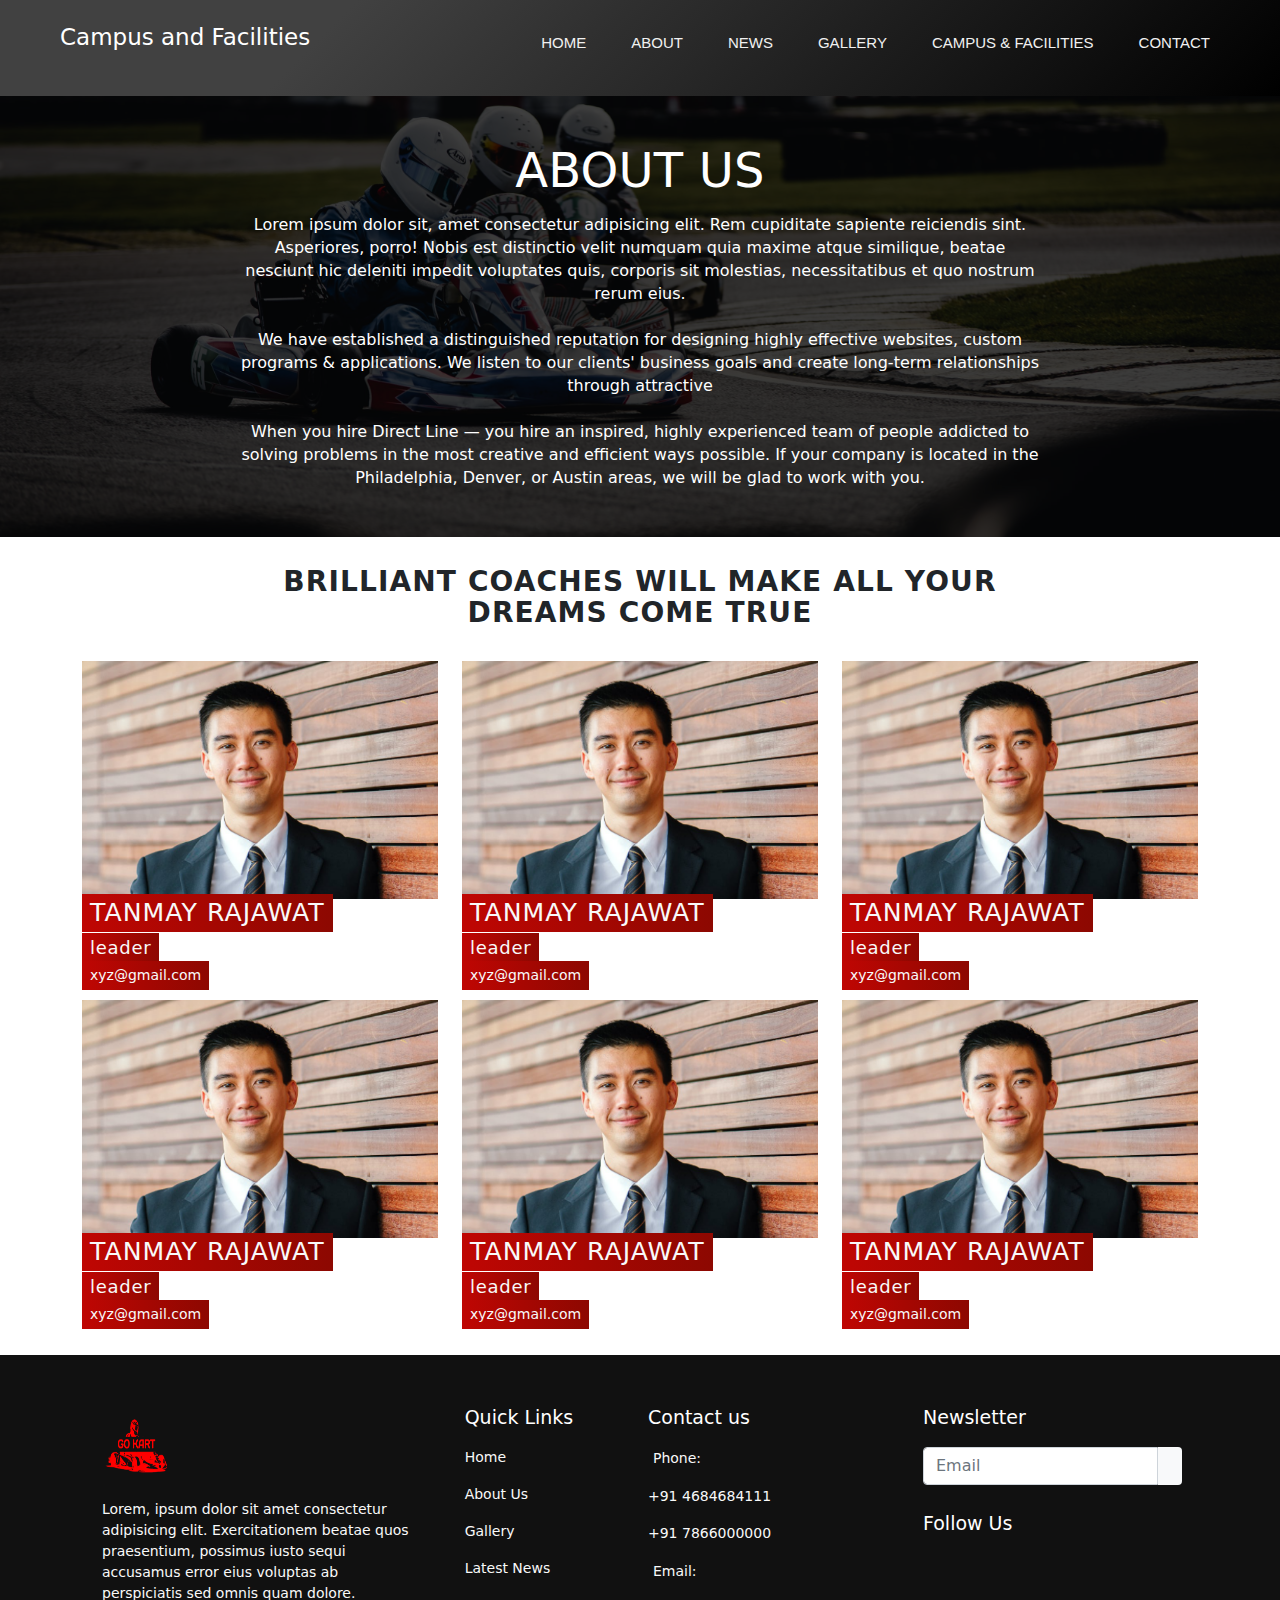
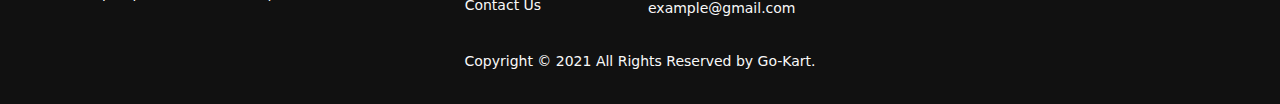
==== commit 275e9ba5: "modified files" ====
--- a/about.html
+++ b/about.html
@@ -5,6 +5,8 @@
     <meta charset="UTF-8">
     <meta http-equiv="X-UA-Compatible" content="IE=edge">
     <meta name="viewport" content="width=device-width, initial-scale=1.0">
+
+    <link rel="shortcut icon" href="assets/favicon.png" type="assets/x-icon" />
     <link rel="stylesheet" href="Css/bootstrap.css">
     <link rel="stylesheet" href="Css/style2.css">
     <link rel="stylesheet" href="Css/style.css">
@@ -274,22 +276,10 @@
 
             </div>
 
-
-
-
-            <div class="footer_bg">
-                <marquee direction="right">
-
-                    <img src="assets/pre2.gif">
-                </marquee>
-            </div>
-
-
-
-        </div>
-
-
-        <div class="copyright text-center pb-3">
+        </div>
+
+
+        <div class="copyright text-center p-3">
             <p> Copyright © 2021 All Rights Reserved by Go-Kart.</p>
         </div>
     </footer>
--- a/Css/style2.css
+++ b/Css/style2.css
@@ -197,6 +197,8 @@
     color: #8D0801;
 }
 
+
+/*
 button {
     color: #BF0603 !important;
     border-color: #BF0603 !important;
@@ -206,6 +208,7 @@
     color: white !important;
     background-color: #BF0603!important;
 }
+*/
 
 .achieve-left-content .card {
     height: 150px;
@@ -793,6 +796,8 @@
     margin-right: auto;
 }
 
+
+/*
 html,
 body,
 div,
@@ -823,6 +828,7 @@
     border: 0;
     outline: 0;
 }
+*/
 
 #team .block-name {
     line-height: 1.09091;
--- a/Css/style.css
+++ b/Css/style.css
@@ -7,7 +7,7 @@
 
 body {
     width: 100vw;
-    overflow-x: hidden;
+    overflow-x: hidden !important;
 }
 
 .red2 {
@@ -17,7 +17,11 @@
     border: 1.5px solid #BF0603 !important;
 }
 
-.btn {}
+.btn-outline-light:hover {
+    background-color: #BF0603 !important;
+    border: #BF0603;
+    color: #f9f9f9 !important;
+}
 
 .headings {
     display: flex;
@@ -172,7 +176,7 @@
 }
 
 .header-container {
-    height: 78vh;
+    height: 81vh;
 }
 
 .header-img {
@@ -190,6 +194,7 @@
     height: 100%;
     display: flex;
     align-items: center;
+    padding-bottom: 20px;
 }
 
 .header-content {}
@@ -449,6 +454,50 @@
 }
 
 
+/*===========================================================*/
+
+
+/*AWARDS*/
+
+.award-section {
+    background: url("../assets/event1.png") rgba(0, 0, 0, 0.753) no-repeat;
+    background-size: cover;
+    background-blend-mode: multiply;
+    background-position: center;
+}
+
+.award-detail {
+    margin-top: 15px;
+    color: #fff;
+    height: 100%;
+    display: flex;
+    flex-direction: column;
+    justify-content: center;
+}
+
+.award-company {
+    color: #BF0603;
+    font-weight: 800;
+    font-size: 18px;
+}
+
+
+/*===========================================================*/
+
+
+/*ABOUT US*/
+
+.about-section {
+    background-color: #000;
+    color: #f9f9f9;
+}
+
+.about-img-div img {
+    width: 100%;
+    border-radius: 5px;
+}
+
+
 /*=============================================================*/
 
 
@@ -706,6 +755,149 @@
 
 
 /*==============================================================*/
+
+
+/*FOOTER  ANIMATION*/
+
+@keyframes wheel {
+    0% {
+        transform: rotate(0deg)
+    }
+    35% {
+        transform: rotate(-90deg)
+    }
+    36%,
+    56% {
+        transform: rotate(-180deg)
+    }
+    100% {
+        transform: rotate(-359deg)
+    }
+}
+
+@keyframes moving {
+    0% {
+        right: -80em;
+        animation-timing-function: ease-out;
+    }
+    35% {
+        right: 0;
+    }
+    36%,
+    56% {
+        right: 0;
+        animation-timing-function: ease-in;
+    }
+    100% {
+        right: 120%;
+    }
+}
+
+@keyframes stableWheel {
+    from {
+        transform: translateY(-.0em);
+    }
+    to {
+        transform: translateY(-.0em);
+    }
+}
+
+.car {
+    display: flex;
+    flex-direction: row;
+    flex-wrap: wrap;
+    margin: 0 auto;
+    position: relative;
+    width: 600px;
+    height: 150px;
+    overflow: hidden;
+    animation: moving 10s linear -2s infinite;
+}
+
+
+/* .carbody{
+     animation: carmove 3.1s infinite linear;
+     background-size: cover;
+     height: 271px;
+     position: relative; 
+     width: 600px;
+     z-index: 125;
+   }
+    */
+
+.weel {
+    animation: wheel 0.7s infinite linear;
+    background: url('https://i.stack.imgur.com/0Osjx.png') 0 0;
+    height: 85px;
+    position: absolute;
+    top: 27%;
+    width: 85px;
+    z-index: 200;
+}
+
+.weel1 {
+    left: 85px;
+}
+
+.weel2 {
+    left: 454px;
+}
+
+
+/*animations*/
+
+@keyframes carmove {
+    0% {
+        transform: translateY(0px);
+    }
+    25% {
+        transform: translateY(1px)
+    }
+    29% {
+        transform: translateY(2px)
+    }
+    33% {
+        transform: translateY(3px)
+    }
+    47% {
+        transform: translateY(0px)
+    }
+    58% {
+        transform: translateY(1px)
+    }
+    62% {
+        transform: translateY(2px)
+    }
+    66% {
+        transform: translateY(3px)
+    }
+    75% {
+        transform: translateY(1px)
+    }
+    100% {
+        transform: translateY(0px)
+    }
+}
+
+body {
+    -webkit-animation: color-fade 10s infinite;
+    -moz-animation: color-fade 10s infinite;
+    animation: color-fade 10s infinite;
+}
+
+
+/* @-webkit-keyframes color-fade {
+     0% { background: #9a5342; }
+     25% { background: #fffc0c; }
+     50% { background: #e46d00; }
+     75% { background: #ff3506; }
+     100% { background: #9a5342; }
+   }
+    */
+
+.stopedWeel {
+    animation: stableWheel .2s linear infinite alternate;
+}
 
 
 /*============================================================================*/
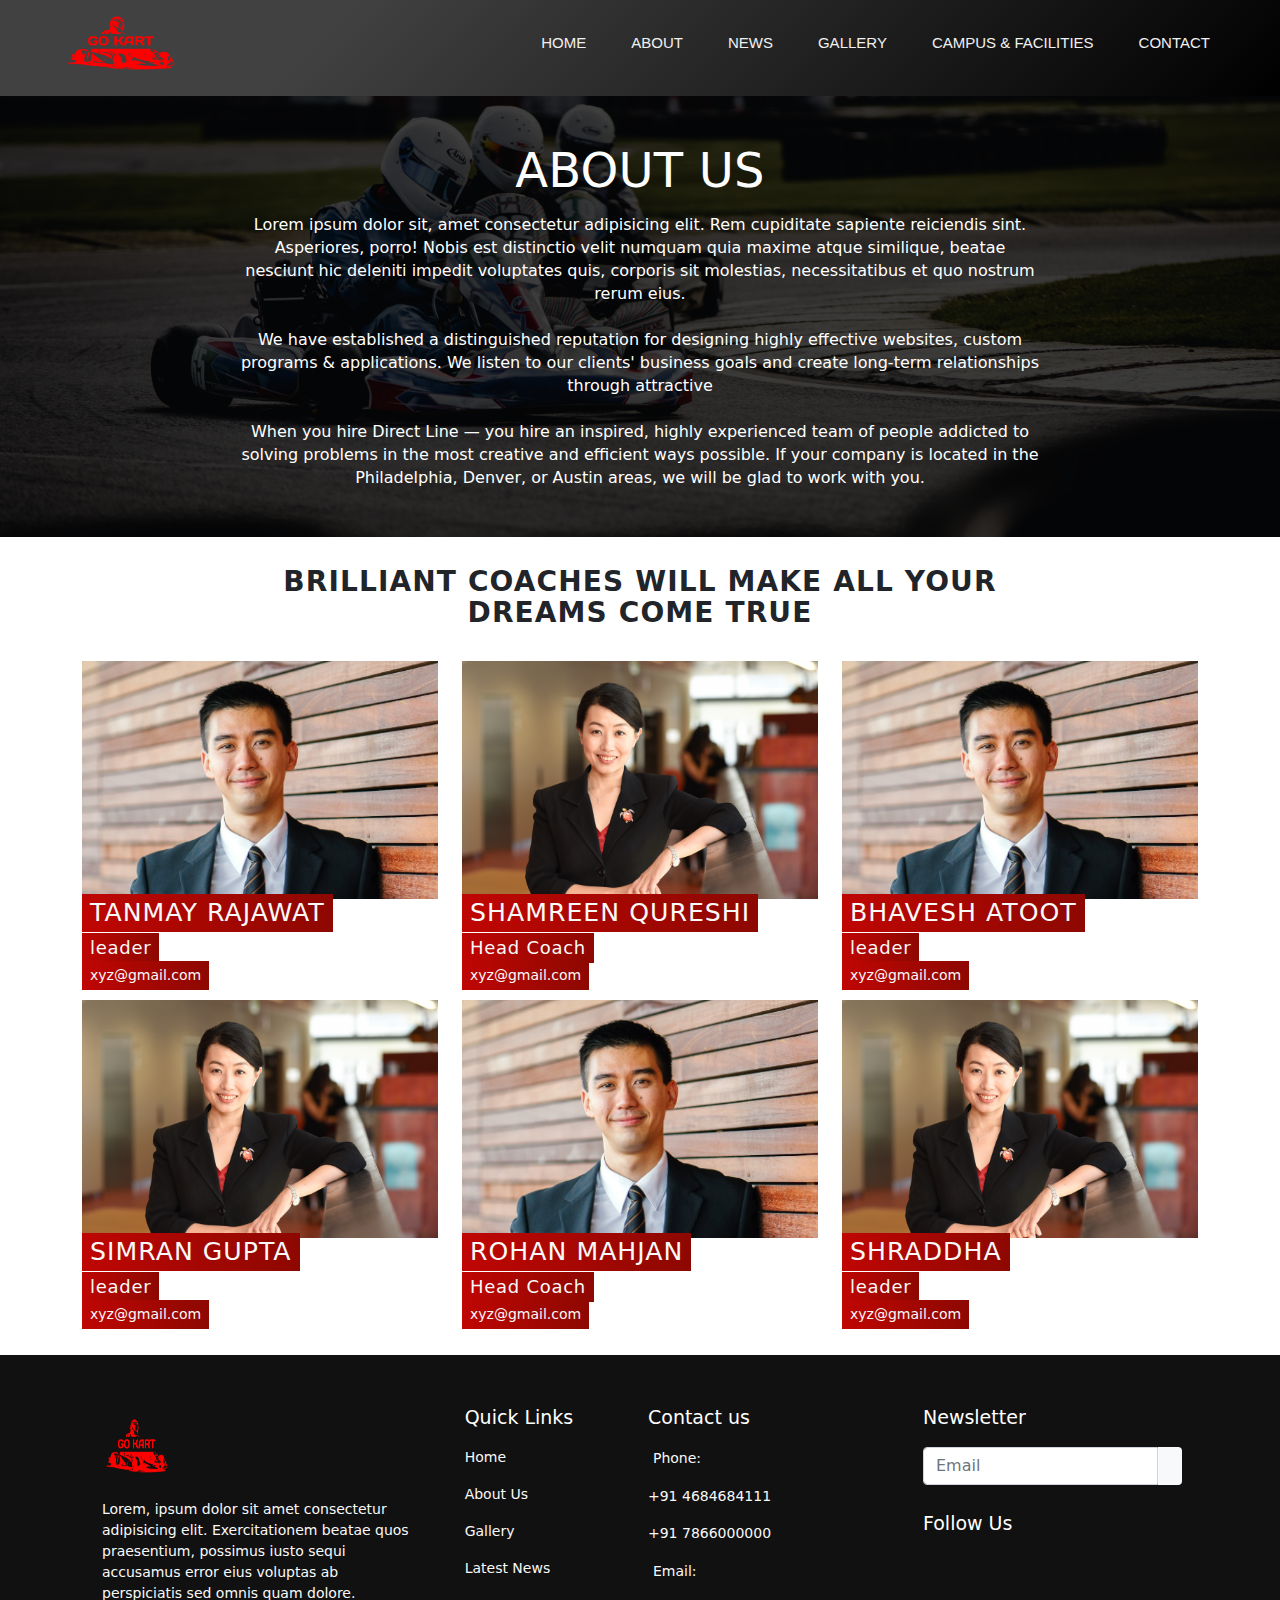
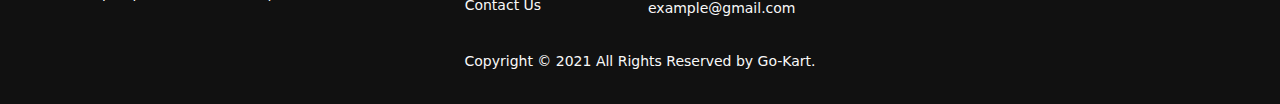
==== commit 7e8e365b: "modified" ====
--- a/about.html
+++ b/about.html
@@ -17,7 +17,7 @@
 <body>
     <section class="navbar-1">
         <div class="nav-container nav-flex">
-            <h3 class="logo-1 mt-4 mb-4 text-white">Campus and Facilities</h3>
+            <img src="assets/logo-img.png" alt="" class="logo">
             <nav>
                 <input class="menu-btn" type="checkbox" id="menu-btn" />
                 <label class="menu-icon" for="menu-btn"><span class="navicon"></span></label>
@@ -111,11 +111,30 @@
                     <div class="col-md-4">
                         <div class="box" itemscope itemtype="https://schema.org/Person">
                             <div class="image">
+                                <img src="assets/profile2.png" alt="">
+                                <a href="https://www.linkedin.com/profile/view?id=AAkAABlnybQBoY70jgCm_Y_gfM0_2l-rqWVz-7k&authType=NAME_SEARCH&authToken=e4D0&locale=en_US&trk=tyah&trkInfo=clickedVertical%3Amynetwork%2CclickedEntityId%3A426232244%2CauthType%3ANAME_SEARCH%2Cidx%3A1-1-1%2CtarId%3A1"></a>
+                            </div>
+                            <div class="info">
+                                <span class="name" itemprop="name">Shamreen Qureshi</span>
+                                <br>
+                                <span class="position" itemprop="jobtitle">Head Coach</span>
+                                <br>
+                                <span class="email" itemprop="email"> <a
+                            href=""></a>xyz@gmail.com</span>
+                                <br>
+                            </div>
+                        </div>
+
+                    </div>
+
+                    <div class="col-md-4">
+                        <div class="box" itemscope itemtype="https://schema.org/Person">
+                            <div class="image">
                                 <img src="assets/profile1.png" alt="">
                                 <a href="https://www.linkedin.com/profile/view?id=AAkAABlnybQBoY70jgCm_Y_gfM0_2l-rqWVz-7k&authType=NAME_SEARCH&authToken=e4D0&locale=en_US&trk=tyah&trkInfo=clickedVertical%3Amynetwork%2CclickedEntityId%3A426232244%2CauthType%3ANAME_SEARCH%2Cidx%3A1-1-1%2CtarId%3A1"></a>
                             </div>
                             <div class="info">
-                                <span class="name" itemprop="name">tanmay rajawat</span>
+                                <span class="name" itemprop="name">Bhavesh Atoot</span>
                                 <br>
                                 <span class="position" itemprop="jobtitle">leader</span>
                                 <br>
@@ -130,68 +149,49 @@
                     <div class="col-md-4">
                         <div class="box" itemscope itemtype="https://schema.org/Person">
                             <div class="image">
+                                <img src="assets/profile2.png" alt="">
+                                <a href="https://www.linkedin.com/profile/view?id=AAkAABlnybQBoY70jgCm_Y_gfM0_2l-rqWVz-7k&authType=NAME_SEARCH&authToken=e4D0&locale=en_US&trk=tyah&trkInfo=clickedVertical%3Amynetwork%2CclickedEntityId%3A426232244%2CauthType%3ANAME_SEARCH%2Cidx%3A1-1-1%2CtarId%3A1"></a>
+                            </div>
+                            <div class="info">
+                                <span class="name" itemprop="name">Simran Gupta</span>
+                                <br>
+                                <span class="position" itemprop="jobtitle">leader</span>
+                                <br>
+                                <span class="email" itemprop="email"> <a
+                            href=""></a>xyz@gmail.com</span>
+                                <br>
+                            </div>
+                        </div>
+
+                    </div>
+
+                    <div class="col-md-4">
+                        <div class="box" itemscope itemtype="https://schema.org/Person">
+                            <div class="image">
                                 <img src="assets/profile1.png" alt="">
                                 <a href="https://www.linkedin.com/profile/view?id=AAkAABlnybQBoY70jgCm_Y_gfM0_2l-rqWVz-7k&authType=NAME_SEARCH&authToken=e4D0&locale=en_US&trk=tyah&trkInfo=clickedVertical%3Amynetwork%2CclickedEntityId%3A426232244%2CauthType%3ANAME_SEARCH%2Cidx%3A1-1-1%2CtarId%3A1"></a>
                             </div>
                             <div class="info">
-                                <span class="name" itemprop="name">tanmay rajawat</span>
-                                <br>
-                                <span class="position" itemprop="jobtitle">leader</span>
-                                <br>
-                                <span class="email" itemprop="email"> <a
-                            href=""></a>xyz@gmail.com</span>
-                                <br>
-                            </div>
-                        </div>
-
-                    </div>
-
-                    <div class="col-md-4">
-                        <div class="box" itemscope itemtype="https://schema.org/Person">
-                            <div class="image">
-                                <img src="assets/profile1.png" alt="">
-                                <a href="https://www.linkedin.com/profile/view?id=AAkAABlnybQBoY70jgCm_Y_gfM0_2l-rqWVz-7k&authType=NAME_SEARCH&authToken=e4D0&locale=en_US&trk=tyah&trkInfo=clickedVertical%3Amynetwork%2CclickedEntityId%3A426232244%2CauthType%3ANAME_SEARCH%2Cidx%3A1-1-1%2CtarId%3A1"></a>
-                            </div>
-                            <div class="info">
-                                <span class="name" itemprop="name">tanmay rajawat</span>
-                                <br>
-                                <span class="position" itemprop="jobtitle">leader</span>
-                                <br>
-                                <span class="email" itemprop="email"> <a
-                            href=""></a>xyz@gmail.com</span>
-                                <br>
-                            </div>
-                        </div>
-
-                    </div>
-
-                    <div class="col-md-4">
-                        <div class="box" itemscope itemtype="https://schema.org/Person">
-                            <div class="image">
-                                <img src="assets/profile1.png" alt="">
-                                <a href="https://www.linkedin.com/profile/view?id=AAkAABlnybQBoY70jgCm_Y_gfM0_2l-rqWVz-7k&authType=NAME_SEARCH&authToken=e4D0&locale=en_US&trk=tyah&trkInfo=clickedVertical%3Amynetwork%2CclickedEntityId%3A426232244%2CauthType%3ANAME_SEARCH%2Cidx%3A1-1-1%2CtarId%3A1"></a>
-                            </div>
-                            <div class="info">
-                                <span class="name" itemprop="name">tanmay rajawat</span>
-                                <br>
-                                <span class="position" itemprop="jobtitle">leader</span>
-                                <br>
-                                <span class="email" itemprop="email"> <a
-                            href=""></a>xyz@gmail.com</span>
-                                <br>
-                            </div>
-                        </div>
-
-                    </div>
-
-                    <div class="col-md-4">
-                        <div class="box" itemscope itemtype="https://schema.org/Person">
-                            <div class="image">
-                                <img src="assets/profile1.png" alt="">
-                                <a href="https://www.linkedin.com/profile/view?id=AAkAABlnybQBoY70jgCm_Y_gfM0_2l-rqWVz-7k&authType=NAME_SEARCH&authToken=e4D0&locale=en_US&trk=tyah&trkInfo=clickedVertical%3Amynetwork%2CclickedEntityId%3A426232244%2CauthType%3ANAME_SEARCH%2Cidx%3A1-1-1%2CtarId%3A1"></a>
-                            </div>
-                            <div class="info">
-                                <span class="name" itemprop="name">tanmay rajawat</span>
+                                <span class="name" itemprop="name">Rohan Mahjan</span>
+                                <br>
+                                <span class="position" itemprop="jobtitle">Head Coach</span>
+                                <br>
+                                <span class="email" itemprop="email"> <a
+                            href=""></a>xyz@gmail.com</span>
+                                <br>
+                            </div>
+                        </div>
+
+                    </div>
+
+                    <div class="col-md-4">
+                        <div class="box" itemscope itemtype="https://schema.org/Person">
+                            <div class="image">
+                                <img src="assets/profile2.png" alt="">
+                                <a href="https://www.linkedin.com/profile/view?id=AAkAABlnybQBoY70jgCm_Y_gfM0_2l-rqWVz-7k&authType=NAME_SEARCH&authToken=e4D0&locale=en_US&trk=tyah&trkInfo=clickedVertical%3Amynetwork%2CclickedEntityId%3A426232244%2CauthType%3ANAME_SEARCH%2Cidx%3A1-1-1%2CtarId%3A1"></a>
+                            </div>
+                            <div class="info">
+                                <span class="name" itemprop="name">Shraddha</span>
                                 <br>
                                 <span class="position" itemprop="jobtitle">leader</span>
                                 <br>
@@ -292,7 +292,8 @@
     <script src="js/jquery.js"></script>
     <script src="js/owl-carousel.js"></script>
     <script src="js/slider.js"></script>
-
+    <link rel="stylesheet" href="https://cdnjs.cloudflare.com/ajax/libs/font-awesome/5.15.3/css/all.min.css" integrity="sha512-iBBXm8fW90+nuLcSKlbmrPcLa0OT92xO1BIsZ+ywDWZCvqsWgccV3gFoRBv0z+8dLJgyAHIhR35VZc2oM/gI1w==" crossorigin="anonymous" referrerpolicy="no-referrer"
+    />
 
 
 </body>
--- a/Css/style2.css
+++ b/Css/style2.css
@@ -99,6 +99,16 @@
 
 
 /* NEWS PAGE */
+
+.outline-red {
+    border: 1px solid #BF0603;
+    color: #fff;
+}
+
+.outline-red:hover {
+    background-color: #BF0603 !important;
+    border-color: #BF0603 !important;
+}
 
 .news,
 #news,
--- a/Css/style.css
+++ b/Css/style.css
@@ -319,23 +319,6 @@
     display: flex;
     align-items: flex-end;
     position: relative;
-    z-index: -100;
-}
-
-.plan-img-div::after {
-    content: 'READY';
-    color: rgba(0, 0, 0, 0.137);
-    position: absolute;
-    display: flex;
-    justify-content: center;
-    align-items: center;
-    font-size: 7rem;
-    font-weight: 800;
-    top: 0;
-    right: 0;
-    left: 0;
-    bottom: 1;
-    z-index: -100;
 }
 
 .plan-img-div img {
--- a/Css/media.css
+++ b/Css/media.css
@@ -32,6 +32,19 @@
     .news-section .headings {
         max-width: 300px !important;
         margin: auto !important;
+    }
+    .row-col,
+    .row-last-col {
+        border-bottom: 1px solid #414141;
+        margin-bottom: 5px;
+        padding-left: 10px;
+    }
+    .row-last-col {
+        padding-bottom: 8px;
+    }
+    .image-set .card {
+        width: 90%;
+        margin: auto;
     }
 }
 
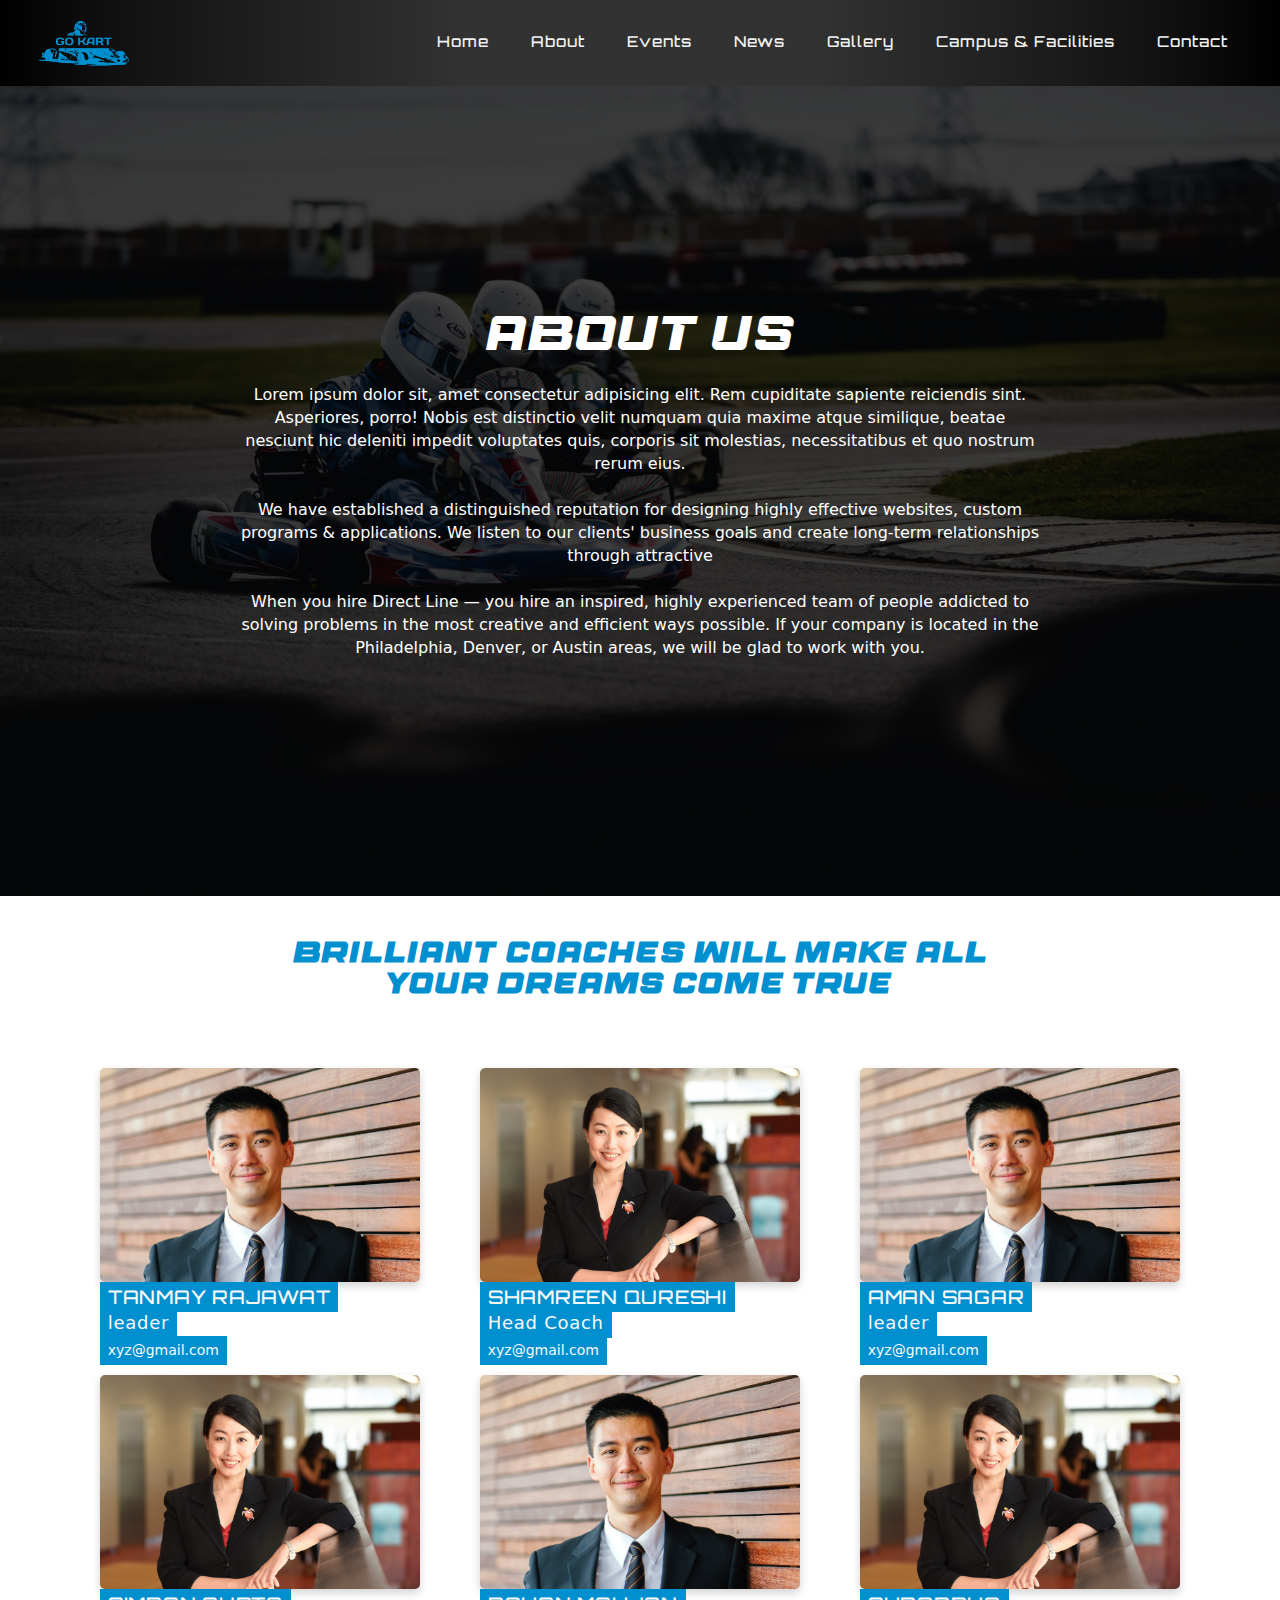
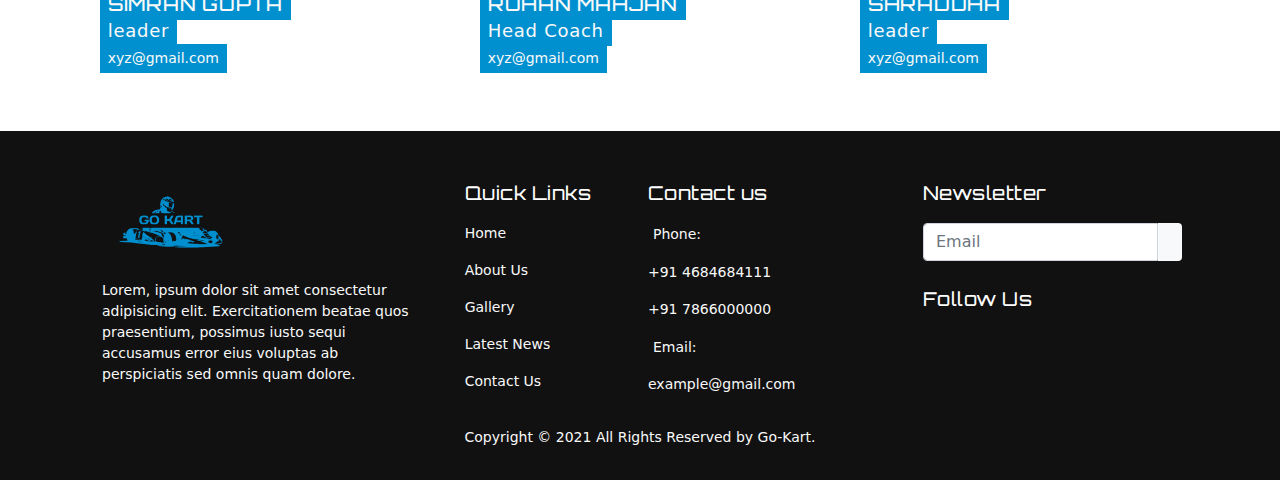
==== commit 1ca7a12b: "origin main" ====
--- a/about.html
+++ b/about.html
@@ -11,27 +11,39 @@
     <link rel="stylesheet" href="Css/style2.css">
     <link rel="stylesheet" href="Css/style.css">
     <link rel="stylesheet" href="Css/media.css">
+    <link rel="stylesheet" href="Css/style3.css">
     <title>About us</title>
 </head>
 
 <body>
-    <section class="navbar-1">
-        <div class="nav-container nav-flex">
-            <img src="assets/logo-img.png" alt="" class="logo">
-            <nav>
-                <input class="menu-btn" type="checkbox" id="menu-btn" />
-                <label class="menu-icon" for="menu-btn"><span class="navicon"></span></label>
-                <ul class="menu">
-                    <li><a class="underline-hover-1" href="index.html">HOME</a></li>
-                    <li><a class="underline-hover-1" href="about.html">ABOUT</a></li>
-                    <li><a class="underline-hover-1" href="news.html">NEWS</a></li>
-                    <li><a class="underline-hover-1" href="gallery.html">GALLERY</a></li>
-                    <li><a class="underline-hover-1" href="campus.html">CAMPUS & FACILITIES</a></li>
-                    <li><a class="underline-hover-1" href="contact.html">CONTACT</a></li>
+
+    <section class="navbar-section">
+        <div class="navbar-container nav-flex container-fluid">
+            <div class="logo">
+                <a href="index.html"> <img src="assets/logo-img.png" alt="" class="logo"></a>
+
+            </div>
+            <div class="navbar">
+
+                <div class="icon-bar" onclick="Show()">
+                    <i></i>
+                    <i></i>
+                    <i></i>
+                </div>
+
+                <ul id="nav-lists">
+                    <li class="close"><span onclick="Hide()">×</span></li>
+                    <li><a class="underline-hover-1" href="index.html">Home</a></li>
+                    <li><a class="underline-hover-1" href="about.html">About</a></li>
+                    <li><a class="underline-hover-1" href="events.html">Events</a></li>
+                    <li><a class="underline-hover-1" href="news.html">News</a></li>
+                    <li><a class="underline-hover-1" href="gallery.html">Gallery</a></li>
+                    <li><a class="underline-hover-1" href="campus.html">Campus & Facilities</a></li>
+                    <li><a class="underline-hover-1" href="contact.html">Contact</a></li>
                 </ul>
-            </nav>
-        </div>
-
+
+            </div>
+        </div>
     </section>
 
 
@@ -43,22 +55,14 @@
 
 
 
-
-
-
-
-
-
-
-
     <!--==================================================-->
-    <section>
+    <section class="">
         <div class="about-main py-5">
             <div class="gc">
-                <h1 class="title title-h1">
+                <h2 class="title title-h1 font1">
                     About us
-                </h1>
-                <div class="droid-description">
+                </h2>
+                <div class="droid-description py-2">
                     Lorem ipsum dolor sit, amet consectetur adipisicing elit. Rem cupiditate sapiente reiciendis sint. Asperiores, porro! Nobis est distinctio velit numquam quia maxime atque similique, beatae nesciunt hic deleniti impedit voluptates quis, corporis sit molestias,
                     necessitatibus et quo nostrum rerum eius.
                     <br>
@@ -80,14 +84,14 @@
         <div id="team" class="staff">
 
             <div class="gc">
-                <div class="block-name title-h2">
+                <div class="block-name red title-h2 font1 mt-3">
                     Brilliant Coaches will make all your dreams come true
                 </div>
 
             </div>
 
 
-            <div class="container py-3">
+            <div class="container py-5">
                 <div class="row">
                     <div class="col-md-4">
                         <div class="box" itemscope itemtype="https://schema.org/Person">
@@ -134,7 +138,7 @@
                                 <a href="https://www.linkedin.com/profile/view?id=AAkAABlnybQBoY70jgCm_Y_gfM0_2l-rqWVz-7k&authType=NAME_SEARCH&authToken=e4D0&locale=en_US&trk=tyah&trkInfo=clickedVertical%3Amynetwork%2CclickedEntityId%3A426232244%2CauthType%3ANAME_SEARCH%2Cidx%3A1-1-1%2CtarId%3A1"></a>
                             </div>
                             <div class="info">
-                                <span class="name" itemprop="name">Bhavesh Atoot</span>
+                                <span class="name" itemprop="name">Aman Sagar</span>
                                 <br>
                                 <span class="position" itemprop="jobtitle">leader</span>
                                 <br>
@@ -232,7 +236,7 @@
 
                 <div class="col-md-2 col-sm-6 col-xs-12 px-2 text-light">
                     <div class="row-col">
-                        <p class="topic text-light pb-3">Quick Links</p>
+                        <p class="topic text-light pb-3 font2">Quick Links</p>
                         <p><a href="#">Home</a></p>
                         <p><a href="#about">About Us</a></p>
                         <p><a href="#gallery">Gallery</a></p>
@@ -243,7 +247,7 @@
 
                 <div class="col-md-3 col-sm-6 col-xs-12 px-2 text-light">
                     <div class="row-col">
-                        <p class="topic text-light pb-3">Contact us</p>
+                        <p class="topic text-light pb-3 font2">Contact us</p>
                         <p><i class="fas fa-phone-alt"></i> Phone:</p>
                         <p>+91 4684684111</p>
                         <p>+91 7866000000</p>
@@ -254,14 +258,14 @@
 
                 <div class="col-md-3 col-sm-6 col-xs-12 px-2 text-light">
                     <div class="row-last-col">
-                        <p class="topic pb-3">Newsletter</p>
+                        <p class="topic pb-3 font2">Newsletter</p>
 
                         <form class="d-flex" onsubmit="subscribeNewsletter(event,this)">
                             <input class="form-control" name="subsForNewsletter" type="email" placeholder="Email" required>
                             <button class="btn btn-light" type="submit"><i class="fab fa-telegram-plane"></i></button>
                         </form>
                         <div class="social-div">
-                            <p class="pt-4 topic">Follow Us</p>
+                            <p class="pt-4 topic font2">Follow Us</p>
 
                             <a href="" class="p-1"><i
                                     class="fab fa-instagram"></i> </a>
--- a/Css/style2.css
+++ b/Css/style2.css
@@ -1,15 +1,20 @@
 /*===============================================================================*/
 
+@import url('https://fonts.googleapis.com/css2?family=Orbitron:wght@500&display=swap');
+@font-face {
+    font-family: myFirstFont;
+    src: url("../font/race.ttf");
+}
+
 
 /* GALLERY*/
 
 .image-set {
-    background-color: #000;
     padding-top: 30px;
 }
 
 .fw1-bold {
-    color: #BF0603;
+    color: #0090D0;
     letter-spacing: 5px !important;
     font-size: 2.5rem;
 }
@@ -28,6 +33,7 @@
 .gallery-image img {
     width: 100%;
     box-sizing: border-box;
+    box-shadow: 0 4px 8px 0px rgba(34, 34, 34, 0.2) !important;
 }
 
 .gallery-content {
@@ -43,10 +49,11 @@
     justify-content: center;
     padding: 1.5rem;
     font-weight: 800;
-    border-radius: 0 0 0.35em 0.35em;
-    background-color: #bf0603bb;
+    border-radius: 0.35em 0.35em 0.35em 0.35em;
+    background-color: #0090D08c;
     color: white;
     transition: all 0.25s ease-in-out;
+    font-family: 'Orbitron', sans-serif;
 }
 
 .card:hover .gallery-content {
@@ -90,7 +97,7 @@
         position: relative;
         display: block;
         background-color: white;
-        color: #BF0603;
+        color: #0090D0;
     }
 }
 
@@ -101,31 +108,39 @@
 /* NEWS PAGE */
 
 .outline-red {
-    border: 1px solid #BF0603;
+    border: 1px solid #0090D0;
+    color: #000;
+}
+
+.outline-red:hover {
+    background-color: #0090D0 !important;
+    border-color: #0090D0 !important;
     color: #fff;
 }
 
-.outline-red:hover {
-    background-color: #BF0603 !important;
-    border-color: #BF0603 !important;
+.card-text {
+    color: #000 !important;
 }
 
 .news,
 #news,
 #more {
-    background-color: #000000 !important;
+    background-color: #f9f9f9 !important;
+    color: #000;
 }
 
 #news .card {
-    background-color: #000000 !important;
+    background-color: #f9f9f9 !important;
+    color: #000 !important;
 }
 
 #more .card {
-    background-color: #000000 !important;
-}
-
-hr {
-    color: rgba(0, 0, 0, 0.137);
+    background-color: #f9f9f9 !important;
+    color: #000 !important;
+}
+
+.news-left {
+    color: #000 !important;
 }
 
 .news-left img {
@@ -155,8 +170,8 @@
     display: none;
     width: 100%;
     height: 100%;
-    background-color: #bf06039a;
-    color: white;
+    background-color: #0092d080;
+    color: rgb(17, 17, 17);
     transition: all 0.5s ease-in-out;
     padding: 100px;
     text-align: center;
@@ -169,8 +184,8 @@
     display: none;
     width: 100%;
     height: 100%;
-    background-color: #bf06039a;
-    color: white;
+    background-color: #0092d096;
+    color: rgb(3, 3, 3);
     transition: all 0.5s ease-in-out;
     padding: 100px;
     text-align: center;
@@ -178,8 +193,8 @@
 
 .news-middle-img button,
 .achieve-left-img button {
-    color: white !important;
-    border-color: white !important;
+    color: rgb(10, 10, 10) !important;
+    border-color: rgb(7, 7, 7) !important;
 }
 
 .news-middle-img:hover .content {
@@ -200,23 +215,23 @@
 
 .news-right a {
     text-decoration: none;
-    color: #BF0603;
+    color: #0090D0;
 }
 
 .news-right a:hover {
-    color: #8D0801;
+    color: #0090d0;
 }
 
 
 /*
 button {
-    color: #BF0603 !important;
-    border-color: #BF0603 !important;
+    color: #0090D0 !important;
+    border-color: #0090D0 !important;
 }
 
 button:hover {
     color: white !important;
-    background-color: #BF0603!important;
+    background-color: #0090D0!important;
 }
 */
 
@@ -237,11 +252,11 @@
 
 .achieve-right-content a {
     text-decoration: none;
-    color: #BF0603;
+    color: #0090D0;
 }
 
 .achieve-right-content a:hover {
-    color: #8D0801;
+    color: #0090D0;
 }
 
 .achieve-right-content .card img {
@@ -288,18 +303,20 @@
 }
 
 .videos a:hover {
-    color: #8D0801;
+    color: #0090D0;
 }
 
 .gradient-underline {
     padding-bottom: 4px;
     position: relative;
     text-decoration: none;
+    font-family: serif;
+    font-weight: 800;
 }
 
 .gradient-underline::after {
-    background: #f00;
-    background: linear-gradient(to right, #BF0603 1%, transparent 100%);
+    background: #0090D0;
+    background: linear-gradient(to right, #0090D0 1%, transparent 100%);
     content: "";
     position: absolute;
     bottom: 0;
@@ -353,175 +370,6 @@
 
 
 /* CAMPUS */
-
-
-/* navbar */
-
-#menu-btn {
-    display: none;
-}
-
-#menu-btn-n {
-    display: none;
-}
-
-.navbar-1 {
-    background-color: #000000;
-    background-image: linear-gradient(315deg, #000000 0%, #414141 74%);
-}
-
-.navbar-1 h3 {
-    font-size: 23px;
-}
-
-.navbar-1 ul {
-    list-style: none;
-    display: flex;
-    margin-top: 7px;
-    margin-bottom: -5px;
-}
-
-.navbar-1 li {
-    color: white;
-    padding: 0 10px;
-}
-
-.navbar-1 a {
-    flex-direction: column;
-    text-decoration: none;
-    color: rgb(241, 241, 241);
-    margin: 0 25px;
-    font-family: 'Inter', sans-serif;
-    font-weight: 500;
-    box-shadow: black;
-    cursor: pointer;
-    font-size: 15px;
-}
-
-.navbar-1 a:hover {
-    color: rgb(255, 255, 255);
-    background: rgba(0, 0, 0, 0);
-}
-
-.underline-hover-1::after {
-    content: '';
-    display: block;
-    width: 0;
-    bottom: 0;
-    margin: 10px;
-    height: 2px;
-    transform: scale(0, 1);
-    transition: all .3s ease-in-out;
-    background: rgb(255, 255, 255);
-}
-
-.underline-hover-1:hover::after {
-    width: 100%;
-    transform: scale(1);
-}
-
-
-/* navbar-container */
-
-.nav-container {
-    max-width: 1200px;
-    margin: auto;
-    overflow: hidden;
-    padding: 0 20px;
-}
-
-.nav-flex {
-    display: flex;
-    justify-content: space-between;
-    height: auto;
-    position: relative;
-    z-index: 1;
-}
-
-
-/* media queries */
-
-@media (max-width:1057px) {
-    .navbar-1 h3 {
-        font-size: 20px;
-    }
-    .navbar-1 li {
-        font-size: 15px;
-        padding: 1px;
-    }
-    .navbar-1 ul li {
-        color: white;
-        padding-top: -10px;
-    }
-    .underline-hover-1::after,
-    .underline-hover-1::before {
-        background: none;
-    }
-    .navbar-1 .menu {
-        position: fixed;
-        left: -100%;
-        top: 65px;
-        background-color: rgba(0, 0, 0, 0.89);
-        height: 100vh;
-        width: 100%;
-        color: rgb(255, 255, 255);
-        display: block;
-        text-align: center;
-        transition: all 0.4s ease;
-    }
-    .navbar-1 .menu-icon {
-        cursor: pointer;
-        display: inline-block;
-        padding: 20px 0px;
-        margin-top: 15px;
-        position: relative;
-        user-select: none;
-    }
-    .navbar-1 .menu-icon .navicon {
-        background: rgb(255, 255, 255);
-        display: block;
-        height: 2px;
-        position: relative;
-        transition: background .2s ease-out;
-        width: 18px;
-    }
-    .navbar-1 .menu-icon .navicon:before,
-    .navbar-1 .menu-icon .navicon:after {
-        background: rgb(255, 255, 255);
-        content: '';
-        display: block;
-        height: 100%;
-        position: absolute;
-        transition: all .2s ease-out;
-        width: 100%;
-    }
-    .navbar-1 .menu-icon .navicon:before {
-        top: 5px;
-    }
-    .navbar-1 .menu-icon .navicon:after {
-        top: -5px;
-    }
-    /* menu btn */
-    .navbar-1 .menu-btn {
-        display: none;
-    }
-    .navbar-1 .menu-btn:checked~.menu {
-        left: 0%;
-    }
-    .navbar-1 .menu-btn:checked~.menu-icon .navicon {
-        background: transparent;
-    }
-    .navbar-1 .menu-btn:checked~.menu-icon .navicon:before {
-        transform: rotate(-45deg);
-    }
-    .navbar-1 .menu-btn:checked~.menu-icon .navicon:after {
-        transform: rotate(45deg);
-    }
-    .navbar-1 .menu-btn:checked~.menu-icon:not(.steps) .navicon:before,
-    .navbar-1 .menu-btn:checked~.menu-icon:not(.steps) .navicon:after {
-        top: 0;
-    }
-}
 
 
 /* animation */
@@ -687,12 +535,16 @@
     background-position: center;
     color: #fff;
     text-align: center;
+    height: 90vh;
+    display: flex;
+    justify-content: center;
+    align-items: center;
 }
 
 .info .name,
 .info .position,
 .info .email {
-    background-image: linear-gradient(to right, #BF0603, #8d0801);
+    background-image: linear-gradient(to right, #0090D0, #0090D0);
     color: #f9f9f9;
 }
 
@@ -789,6 +641,11 @@
 
 .image img {
     width: 100%;
+}
+
+.box {
+    width: 90%;
+    margin: auto;
 }
 
 .tm .box {
@@ -824,7 +681,7 @@
 footer,
 header,
 menu,
-nav,
+
 output,
 ruby,
 section,
@@ -869,18 +726,20 @@
 }
 
 .info .name {
+    font-family: 'Orbitron', sans-serif;
     padding: 4px 8px;
     font-size: 30px;
-    margin-top: -5px;
-    font-size: 1.575rem;
+    margin-top: 0px;
+    font-size: 1.175rem;
     letter-spacing: .04em;
+    margin-bottom: 0;
     text-transform: uppercase;
     line-height: 1.2em;
     display: inline-block;
 }
 
 .info .position {
-    margin-top: -8px;
+    margin-top: -10px;
     padding: 6px 8px;
     font-size: 18px;
     font-size: 1.125rem;
@@ -902,6 +761,11 @@
     max-width: 980px;
 }
 
+.image img {
+    box-shadow: 0 4px 8px 0px rgba(34, 34, 34, 0.2) !important;
+    border-radius: 5px !important;
+}
+
 .flex {
     display: grid;
     grid-template-columns: 33% 33% 33%;
--- a/Css/style.css
+++ b/Css/style.css
@@ -1,8 +1,14 @@
+@import url('https://fonts.googleapis.com/css2?family=Orbitron:wght@500&display=swap');
+@font-face {
+    font-family: myFirstFont;
+    src: url("../font/race.ttf");
+}
+
 * {
     margin: 0;
     padding: 0;
     box-sizing: border-box;
-    /* font-family: sans-serif !important;*/
+    -webkit-box-sizing: border-box;
 }
 
 body {
@@ -10,16 +16,29 @@
     overflow-x: hidden !important;
 }
 
+.font1 {
+    font-family: myFirstFont !important;
+}
+
+.font2 {
+    font-family: 'Orbitron', sans-serif !important;
+    letter-spacing: 0.5px !important;
+}
+
+.red {
+    color: #0090D0;
+}
+
 .red2 {
-    background-color: #BF0603 !important;
+    background-color: #0090D0 !important;
     color: #f9f9f9 !important;
     outline: none !important;
-    border: 1.5px solid #BF0603 !important;
+    border: 1.5px solid #0090D0 !important;
 }
 
 .btn-outline-light:hover {
-    background-color: #BF0603 !important;
-    border: #BF0603;
+    background-color: #0090D0 !important;
+    border: #0090D0;
     color: #f9f9f9 !important;
 }
 
@@ -32,16 +51,59 @@
     margin-bottom: 20PX;
 }
 
+img {
+    border-radius: 10px;
+}
+
 .headings h4 {
     width: 40%;
-    color: #8D0801;
-    height: 100%;
+    color: #0090D0;
+    height: 100%;
+    font-family: serif;
+    font-weight: 800;
+    font-family: myFirstFont;
 }
 
 .headings p {
     width: 60%;
     padding-left: 10px;
     border-left: 1.5px rgb(161, 161, 161) solid;
+}
+
+#modal {
+    color: transparent !important;
+    background-color: transparent !important;
+    border: none !important;
+}
+
+#modal:focus {
+    box-shadow: none !important;
+    outline: none !important;
+    border: none !important;
+}
+
+.modal-subhead {
+    font-size: 18px;
+}
+
+.modal-dialog {
+    width: 90vw !important;
+}
+
+.modal-content {
+    background-color: rgba(255, 255, 255, 0.61) !important;
+}
+
+.modal-btn {
+    z-index: -1000 !important;
+}
+
+.new {
+    font-size: 10px;
+    background-color: #0090D0;
+    color: #fff;
+    padding: 3px;
+    border-radius: 5px;
 }
 
 
@@ -74,90 +136,10 @@
 /*NAVBAR */
 
 .logo {
-    margin-top: 10px;
+    margin-top: 5px;
     height: 70px;
     margin-bottom: 0;
-}
-
-#menu-btn {
-    display: none;
-}
-
-#menu-btn-n {
-    display: none;
-}
-
-.navbar-1 {
-    background-color: #000000;
-    background-image: linear-gradient(315deg, #000000 0%, #414141 74%);
-}
-
-.navbar-1 h3 {
-    font-size: 23px;
-}
-
-.navbar-1 ul {
-    list-style: none;
-    display: flex;
-    margin-top: 7px;
-    margin-bottom: -5px;
-}
-
-.navbar-1 li {
-    color: white;
-    padding: 0 10px;
-}
-
-.navbar-1 a {
-    flex-direction: column;
-    text-decoration: none;
-    color: rgb(241, 241, 241);
-    margin: 0 25px;
-    /* font-family: 'Inter', sans-serif;*/
-    font-weight: 500;
-    box-shadow: black;
-    cursor: pointer;
-    font-size: 15px;
-}
-
-.navbar-1 a:hover {
-    color: rgb(255, 255, 255);
-    background: rgba(0, 0, 0, 0);
-}
-
-.underline-hover-1::after {
-    content: '';
-    display: block;
-    width: 0;
-    bottom: 0;
-    margin: 10px;
-    height: 2px;
-    transform: scale(0, 1);
-    transition: all .3s ease-in-out;
-    background: rgb(255, 255, 255);
-}
-
-.underline-hover-1:hover::after {
-    width: 100%;
-    transform: scale(1);
-}
-
-
-/* navbar-container */
-
-.nav-container {
-    max-width: 1200px;
-    margin: auto;
-    overflow: hidden;
-    padding: 0 20px;
-}
-
-.nav-flex {
-    display: flex;
-    justify-content: space-between;
-    height: auto;
-    position: relative;
-    z-index: 1;
+    padding-left: 10px;
 }
 
 
@@ -168,8 +150,8 @@
 
 header {
     width: 100vw !important;
-    min-height: 100vh;
-    background-image: url("../assets/bg2.png");
+    min-height: 90vh;
+    background-image: url("../assets/bg8.png");
     background-size: cover;
     background-position: right;
     color: #f9f9f9;
@@ -188,6 +170,7 @@
 
 .header-img img {
     width: 100%;
+    display: none;
 }
 
 .header-right {
@@ -200,7 +183,7 @@
 .header-content {}
 
 .header-content h2 {
-    font-size: 3.2rem;
+    font-family: myFirstFont;
 }
 
 .header-content p {}
@@ -213,7 +196,7 @@
 
 .icon-div i {
     font-size: 40px;
-    color: #BF0603;
+    color: #0090D0;
 }
 
 .features-headings {
@@ -227,7 +210,7 @@
 .features-headings h4 {
     width: 40%;
     border-right: 1.5px rgb(161, 161, 161) solid;
-    color: #8D0801;
+    color: #0090D0;
     height: 100%;
 }
 
@@ -238,8 +221,8 @@
 
 .feature-heading {
     margin-bottom: 5px;
-    font-size: 22px;
-    font-weight: 700;
+    font-size: 20px;
+    font-weight: 600;
     color: #000;
 }
 
@@ -256,8 +239,8 @@
 
 .gallery-div {
     display: flex;
-    width: 85vw;
-    margin-left: 15%;
+    width: 85%;
+    margin: auto;
     overflow-x: hidden;
 }
 
@@ -282,7 +265,7 @@
     font-weight: 700 !important;
     border-left: none !important;
     padding-left: 20px !important;
-    color: #BF0603 !important;
+    color: #0090D0 !important;
 }
 
 .gallery-page-link {
@@ -293,7 +276,7 @@
 
 .gallery-page-link a {
     text-decoration: none;
-    color: #BF0603;
+    color: #0090D0;
     margin-right: 15%;
 }
 
@@ -327,11 +310,12 @@
 
 .plan-div {
     height: 100%;
-    border: 1px rgb(190, 190, 190) solid;
+    /* border: 1px rgb(190, 190, 190) solid;*/
     padding: 12%;
     border-radius: 5px;
     background-color: #fff;
     transition: all ease 0.8s;
+    box-shadow: 0 4px 8px 0px rgba(34, 34, 34, 0.2) !important;
 }
 
 .plan-div:hover {
@@ -343,7 +327,7 @@
 }
 
 .plan-subtext {
-    color: #BF0603;
+    color: #0090D0;
     margin-bottom: 0;
 }
 
@@ -359,7 +343,7 @@
 }
 
 .rupees-icon {
-    color: #BF0603;
+    color: #0090D0;
     font-size: 18px;
     font-weight: 600;
 }
@@ -371,7 +355,7 @@
 }
 
 .plan-div ul li i {
-    color: #BF0603;
+    color: #0090D0;
     font-size: 14px;
 }
 
@@ -386,18 +370,20 @@
 /* EVENTS*/
 
 .event-section {
-    background-color: #ececec;
+    background-color: #f5f5f5;
 }
 
 .event-div {
-    border: 0.5px solid rgb(223, 223, 223);
+    /*border: 0.5px solid rgb(223, 223, 223);*/
+    box-shadow: 0 4px 8px 0px rgba(34, 34, 34, 0.2) !important;
     margin: 10px;
     transition: all ease 0.8s;
-    background-color: #f3f3f3;
-}
-
-.event-div:hover {
-    transform: scale(1.04);
+    background-color: #ffffff;
+    border-radius: 5px;
+}
+
+.event-div img {
+    border-radius: 5px;
 }
 
 .event-content {
@@ -406,6 +392,21 @@
 
 .event-div button {
     width: 100%;
+    border: #000 1px solid !important;
+    background-color: transparent !important;
+    color: #000 !important;
+    transition: all ease 0.4s;
+}
+
+.event-div button:hover {
+    background-color: #0090D0 !important;
+    border-color: #0090D0 !important;
+    transform: scale(0.95);
+    color: #fff !important;
+}
+
+.event-div button:focus {
+    box-shadow: none !important;
 }
 
 .event-section .headings {
@@ -424,11 +425,11 @@
     font-weight: 700 !important;
     border-left: none !important;
     padding-left: 20px !important;
-    color: #BF0603 !important;
+    color: #0090D0 !important;
 }
 
 .event-date {
-    color: #BF0603;
+    color: #0090D0;
 }
 
 .event-heading {
@@ -449,17 +450,20 @@
     background-position: center;
 }
 
-.award-detail {
-    margin-top: 15px;
-    color: #fff;
+.award-details {
     height: 100%;
     display: flex;
     flex-direction: column;
     justify-content: center;
 }
 
+.award-detail {
+    padding-top: 20px;
+    color: #fff;
+}
+
 .award-company {
-    color: #BF0603;
+    color: #0090D0;
     font-weight: 800;
     font-size: 18px;
 }
@@ -496,18 +500,24 @@
 }
 
 .testimonial-section .container {
-    max-width: 800px;
+    max-width: 1200px !important;
+    margin: auto;
 }
 
 .testimonial-buttons {
     display: flex;
     align-items: center;
     height: 100%;
+}
+
+.next-btn {
+    justify-content: flex-end;
 }
 
 .testimonial-buttons .customPrevBtn,
 .customNextBtn {
     color: #fff !important;
+    font-size: 30px;
 }
 
 .testimonial-section .container .owl-theme img {
@@ -521,13 +531,17 @@
     font-size: 23px;
     font-weight: 500;
     margin-bottom: 5px;
+    font-family: serif;
+    letter-spacing: 0.8px;
 }
 
 .designation {
     font-size: 20px;
-    color: #BF0603;
+    color: #0090D0;
     font-weight: 700;
     margin-bottom: 0;
+    font-family: serif;
+    letter-spacing: 0.8px;
 }
 
 
@@ -554,7 +568,7 @@
     font-weight: 700 !important;
     border-left: none !important;
     padding-left: 20px !important;
-    color: #BF0603 !important;
+    color: #0090D0 !important;
 }
 
 .news-container {
@@ -563,8 +577,9 @@
 
 .news-div {
     height: 100%;
-    border: 1px rgb(190, 190, 190) solid;
-    border-radius: 5px;
+    /* border: 1px rgb(190, 190, 190) solid;*/
+    border-radius: 5px;
+    box-shadow: 0 4px 8px 0px rgba(34, 34, 34, 0.2) !important;
 }
 
 .news-left-card {
@@ -594,8 +609,9 @@
 
 .side-news {
     display: flex;
-    border: 1px rgb(190, 190, 190) solid;
-    border-radius: 5px;
+    /*border: 1px rgb(190, 190, 190) solid;*/
+    border-radius: 5px;
+    box-shadow: 0 4px 8px 0px rgba(34, 34, 34, 0.2) !important;
 }
 
 .side-img-div {
@@ -607,7 +623,7 @@
 }
 
 .news-card {
-    padding: 15px;
+    padding: 16px;
     border-radius: 5px;
     width: 55%;
 }
@@ -620,7 +636,7 @@
 }
 
 .news-date {
-    color: #BF0603;
+    color: #0090D0;
     font-weight: 600;
     margin-bottom: 7px;
 }
@@ -631,7 +647,7 @@
 }
 
 .news-card p a {
-    color: #BF0603;
+    color: #0090D0;
 }
 
 
@@ -639,19 +655,6 @@
 
 
 /*Footer*/
-
-.footer_bg marquee img {
-    width: 200px;
-    margin-top: 120px;
-    z-index: -10;
-}
-
-.footer_bg {
-    width: 100%;
-    position: relative;
-    /*  background: url("../assets/BG4.png") no-repeat scroll center;*/
-    margin-top: -12%;
-}
 
 .footer img {
     width: 70px;
@@ -662,6 +665,11 @@
     font-size: 14px;
 }
 
+.footer-logo-img img {
+    height: 80px !important;
+    width: auto !important;
+}
+
 .footer p {
     color: #f9f9f9;
 }
@@ -676,7 +684,7 @@
 }
 
 .my-btn {
-    background-color: #BF0603;
+    background-color: #0090D0;
 }
 
 .footer a {
@@ -698,7 +706,7 @@
 }
 
 .footer i:hover {
-    color: rgb(119, 1, 1) !important;
+    color: #017aad !important;
 }
 
 .footer form input {
@@ -722,7 +730,7 @@
 }
 
 .footer form .btn i {
-    color: #BF0603 !important;
+    color: #0090D0 !important;
     margin: 3px 0;
     font-size: 18px;
 }
@@ -740,127 +748,7 @@
 /*==============================================================*/
 
 
-/*FOOTER  ANIMATION*/
-
-@keyframes wheel {
-    0% {
-        transform: rotate(0deg)
-    }
-    35% {
-        transform: rotate(-90deg)
-    }
-    36%,
-    56% {
-        transform: rotate(-180deg)
-    }
-    100% {
-        transform: rotate(-359deg)
-    }
-}
-
-@keyframes moving {
-    0% {
-        right: -80em;
-        animation-timing-function: ease-out;
-    }
-    35% {
-        right: 0;
-    }
-    36%,
-    56% {
-        right: 0;
-        animation-timing-function: ease-in;
-    }
-    100% {
-        right: 120%;
-    }
-}
-
-@keyframes stableWheel {
-    from {
-        transform: translateY(-.0em);
-    }
-    to {
-        transform: translateY(-.0em);
-    }
-}
-
-.car {
-    display: flex;
-    flex-direction: row;
-    flex-wrap: wrap;
-    margin: 0 auto;
-    position: relative;
-    width: 600px;
-    height: 150px;
-    overflow: hidden;
-    animation: moving 10s linear -2s infinite;
-}
-
-
-/* .carbody{
-     animation: carmove 3.1s infinite linear;
-     background-size: cover;
-     height: 271px;
-     position: relative; 
-     width: 600px;
-     z-index: 125;
-   }
-    */
-
-.weel {
-    animation: wheel 0.7s infinite linear;
-    background: url('https://i.stack.imgur.com/0Osjx.png') 0 0;
-    height: 85px;
-    position: absolute;
-    top: 27%;
-    width: 85px;
-    z-index: 200;
-}
-
-.weel1 {
-    left: 85px;
-}
-
-.weel2 {
-    left: 454px;
-}
-
-
 /*animations*/
-
-@keyframes carmove {
-    0% {
-        transform: translateY(0px);
-    }
-    25% {
-        transform: translateY(1px)
-    }
-    29% {
-        transform: translateY(2px)
-    }
-    33% {
-        transform: translateY(3px)
-    }
-    47% {
-        transform: translateY(0px)
-    }
-    58% {
-        transform: translateY(1px)
-    }
-    62% {
-        transform: translateY(2px)
-    }
-    66% {
-        transform: translateY(3px)
-    }
-    75% {
-        transform: translateY(1px)
-    }
-    100% {
-        transform: translateY(0px)
-    }
-}
 
 body {
     -webkit-animation: color-fade 10s infinite;
@@ -878,10 +766,6 @@
    }
     */
 
-.stopedWeel {
-    animation: stableWheel .2s linear infinite alternate;
-}
-
 
 /*============================================================================*/
 
@@ -889,8 +773,6 @@
 /* CONTACT US PAGE */
 
 .contact-section {
-    background-color: #000000;
-    color: #f9f9f9;
     padding-left: 0;
 }
 
@@ -901,7 +783,7 @@
 }
 
 .contact-content {
-    background: url("../assets/gallery2.png") rgba(0, 0, 0, 0.653) no-repeat;
+    background: url("../assets/gallery4.png") rgba(0, 0, 0, 0.653) no-repeat;
     background-size: cover;
     background-blend-mode: multiply;
     background-position: center;
@@ -911,10 +793,48 @@
     height: 100% !important;
 }
 
-.contact-form {}
+.content2 p i {
+    color: #0090D0;
+}
+
+.contact-form form input[type="text"],
+.contact-form form input[type="email"],
+.contact-form form input[type="tel"],
+.contact-form form textarea {
+    border: none !important;
+    /*  border-bottom: 1.4px solid rgb(161, 161, 161) !important;
+    border-radius: 0 !important;*/
+    border-color: rgb(220, 221, 221);
+    padding-left: 0;
+    padding: 10px !important;
+    box-shadow: 0 4px 8px 0px rgba(34, 34, 34, 0.2) !important;
+}
+
+.contact-form form input[type="text"]:focus,
+.contact-form form input[type="email"]:focus,
+.contact-form form input[type="tel"]:focus,
+.contact-form form textarea {
+    box-shadow: none !important;
+    border-color: #0090D0 !important;
+    box-shadow: 0 4px 8px 5px rgba(53, 53, 53, 0.2) !important;
+}
+
+.contact-form ::-webkit-input-placeholder {
+    color: rgb(238, 238, 238);
+}
 
 .form-tag {
     width: 85%;
     margin: auto;
-    padding: 5%;
+    padding: 3% 5%;
+}
+
+
+/*==========================================*/
+
+
+/*Racing*/
+
+.racing-section {
+    background-color: #e9e9e9;
 }--- a/Css/media.css
+++ b/Css/media.css
@@ -1,12 +1,25 @@
 @media screen and (max-width:768px) {
-    header::after {
-        font-size: 3rem;
-    }
     .plan-img-div::after {
         font-size: 5rem;
     }
     .footer_bg {
         margin-top: -20%;
+    }
+    .header-img {
+        display: none;
+    }
+    .plan-div {
+        width: 90%;
+        margin: auto;
+    }
+    header {
+        background-position: left;
+    }
+    .header-content h2 {
+        font-size: 3.8rem !important;
+    }
+    .header-content p {
+        font-size: 20px;
     }
 }
 
@@ -45,6 +58,34 @@
     .image-set .card {
         width: 90%;
         margin: auto;
+    }
+    .plan-div {
+        width: 85% !important;
+    }
+    header {
+        background-image: url("../assets/bg111.png") !important;
+        background-position: right !important;
+    }
+    .header-content h2 {
+        font-size: 2rem !important;
+    }
+    .headings h4 {
+        font-size: 1rem !important;
+    }
+}
+
+
+/*=========================================================*/
+
+@media screen and (max-width:1200px) {
+    header {
+        background-position: center;
+    }
+    .header-content h2 {
+        font-size: 5rem;
+    }
+    .header-content p {
+        font-size: 20px;
     }
 }
 
@@ -95,93 +136,4 @@
 }
 
 
-/*=====================================================*/
-
-@media (max-width:1057px) {
-    .navbar-1 {
-        background-image: linear-gradient(315deg, #000000 0%, #414141 88%);
-    }
-    .navbar-1 h3 {
-        font-size: 20px;
-    }
-    .navbar-1 li {
-        font-size: 15px;
-        padding: 1px;
-    }
-    .navbar-1 ul li {
-        color: white;
-        padding-top: -10px;
-        padding-left: 0 !important;
-    }
-    .underline-hover-1::after,
-    .underline-hover-1::before {
-        background: none;
-    }
-    .navbar-1 .menu {
-        position: fixed;
-        left: -100%;
-        top: 65px;
-        background-color: rgba(0, 0, 0, 0.9);
-        height: 100vh;
-        width: 100%;
-        color: rgb(255, 255, 255);
-        display: block;
-        text-align: center;
-        transition: all 0.4s ease;
-        padding-left: 0;
-        padding-top: 30px;
-        z-index: 100000 !important;
-    }
-    .navbar-1 .menu-icon {
-        cursor: pointer;
-        display: inline-block;
-        padding: 20px 0px;
-        margin-top: 15px;
-        position: relative;
-        user-select: none;
-    }
-    .navbar-1 .menu-icon .navicon {
-        background: rgb(255, 255, 255);
-        display: block;
-        height: 2px;
-        position: relative;
-        transition: background .2s ease-out;
-        width: 18px;
-    }
-    .navbar-1 .menu-icon .navicon:before,
-    .navbar-1 .menu-icon .navicon:after {
-        background: rgb(255, 255, 255);
-        content: '';
-        display: block;
-        height: 100%;
-        position: absolute;
-        transition: all .2s ease-out;
-        width: 100%;
-    }
-    .navbar-1 .menu-icon .navicon:before {
-        top: 5px;
-    }
-    .navbar-1 .menu-icon .navicon:after {
-        top: -5px;
-    }
-    /* menu btn */
-    .navbar-1 .menu-btn {
-        display: none;
-    }
-    .navbar-1 .menu-btn:checked~.menu {
-        left: 0%;
-    }
-    .navbar-1 .menu-btn:checked~.menu-icon .navicon {
-        background: transparent;
-    }
-    .navbar-1 .menu-btn:checked~.menu-icon .navicon:before {
-        transform: rotate(-45deg);
-    }
-    .navbar-1 .menu-btn:checked~.menu-icon .navicon:after {
-        transform: rotate(45deg);
-    }
-    .navbar-1 .menu-btn:checked~.menu-icon:not(.steps) .navicon:before,
-    .navbar-1 .menu-btn:checked~.menu-icon:not(.steps) .navicon:after {
-        top: 0;
-    }
-}+/*=====================================================*/--- a/Css/style3.css
+++ b/Css/style3.css
@@ -0,0 +1,445 @@
+@import url('https://fonts.googleapis.com/css2?family=Orbitron:wght@500&display=swap');
+@font-face {
+    font-family: myFirstFont;
+    src: url("../font/race.ttf");
+}
+
+.registration-container {
+    display: flex;
+    padding-left: 0 !important;
+    padding-right: 0 !important;
+    min-height: 100vh;
+}
+
+.registration-img-div {
+    width: 50%;
+    background-image: url("../assets/gallery2.png");
+    background-size: cover;
+    background-position: center;
+}
+
+.registration-right-div {
+    width: 50%;
+}
+
+.registration-div form input[type="text"],
+.registration-div form input[type="email"],
+.registration-div form input[type="tel"] {
+    border: none !important;
+    /*  border-bottom: 1.4px solid rgb(161, 161, 161) !important;
+    border-radius: 0 !important;*/
+    border-color: rgb(220, 221, 221);
+    padding: 10px;
+    box-shadow: 0 4px 8px 0px rgba(34, 34, 34, 0.2) !important;
+}
+
+.registration-div form input[type="text"]:focus,
+.registration-div form input[type="email"]:focus,
+.registration-div form input[type="tel"]:focus {
+    box-shadow: none !important;
+    border-color: #0090D0 !important;
+    box-shadow: 0 4px 8px 5px rgba(53, 53, 53, 0.2) !important;
+}
+
+::-webkit-input-placeholder {
+    color: rgb(238, 238, 238);
+}
+
+.contact-form form label {
+    color: #000;
+}
+
+.btn-div {
+    width: 85%;
+    margin: auto;
+    padding: 0 5%;
+    margin-bottom: 0;
+}
+
+.btn-div .btn {
+    margin-bottom: 0 !important;
+    background-color: #fff;
+    color: rgb(110, 110, 110);
+    border: none;
+    border-bottom: 2px solid transparent;
+    font-size: 18px;
+    font-weight: 600;
+}
+
+.btn-div .btn:focus {
+    box-shadow: none !important;
+    border-color: transparent;
+}
+
+.under {
+    border-color: #0090D0 !important;
+    color: #000000 !important;
+}
+
+
+/*==================================================================*/
+
+
+/*COUNTDOWN*/
+
+.countdown {
+    text-transform: uppercase;
+    font-weight: bold;
+}
+
+.countdown span {
+    text-shadow: 1px 1px 3px rgba(0, 0, 0, 0.1);
+    font-size: 1.5rem;
+    margin-left: 0.8rem;
+    padding: 10px;
+    border-radius: 10px;
+    text-transform: lowercase !important;
+    font-family: 'Orbitron', sans-serif !important;
+    letter-spacing: 0.5px !important;
+    border: 1px solid white;
+}
+
+.race-countdown span {
+    text-shadow: 1px 1px 3px rgba(0, 0, 0, 0.1);
+    font-size: 1.7rem;
+    margin-left: 0.8rem;
+    padding: 15px;
+    border-radius: 10px;
+    color: #0090D0;
+    text-transform: lowercase !important;
+    font-family: 'Orbitron', sans-serif !important;
+    letter-spacing: 0.5px !important;
+    border: 1px solid white;
+}
+
+.countdown span:first-of-type {
+    margin-left: 0;
+}
+
+.countdown-circles {
+    text-transform: uppercase;
+    font-weight: bold;
+}
+
+.countdown-circles span {
+    width: 100px;
+    height: 100px;
+    border-radius: 50%;
+    background: rgba(255, 255, 255, 0.2);
+    display: flex;
+    align-items: center;
+    justify-content: center;
+    box-shadow: 2px 2px 10px rgba(0, 0, 0, 0.1);
+    -webkit-border-radius: 50%;
+    -moz-border-radius: 50%;
+    -ms-border-radius: 50%;
+    -o-border-radius: 50%;
+}
+
+.countdown-circles span:first-of-type {
+    margin-left: 0;
+}
+
+body {
+    min-height: 100vh;
+}
+
+.bg-gradient-count {
+    background-color: #000000bd;
+    background-image: linear-gradient(315deg, #240606 0%, #020202c9 74%);
+}
+
+.bg-gradient-count h4 {
+    word-spacing: 0.5rem;
+    letter-spacing: 0.1rem;
+}
+
+.rounded {
+    border-radius: 1rem !important;
+}
+
+.btn-demo {
+    padding: 0.2rem rem !important;
+    border-radius: 30rem !important;
+    background: rgba(255, 255, 255, 0.3);
+    color: #fff;
+    text-transform: uppercase;
+    font-weight: bold !important;
+    -webkit-border-radius: 30rem !important;
+    -moz-border-radius: 30rem !important;
+    -ms-border-radius: 30rem !important;
+    -o-border-radius: 30rem !important;
+}
+
+.btn-demo:hover,
+.btn-demo:focus {
+    color: #fff;
+    background: rgba(255, 255, 255, 0.5);
+}
+
+.display-4 h1 {
+    font-size: 2rem;
+    font-weight: bold;
+    font-family: Verdana, Geneva, Tahoma, sans-serif;
+}
+
+.display-4 h3 {
+    font-size: 1.8rem;
+    font-weight: bold;
+}
+
+.countDownDate {
+    font-size: 1.8rem;
+    font-weight: bold;
+}
+
+
+/*=======================================================================*/
+
+
+/*NEW NAV */
+
+.navbar-section {
+    font-family: sans-serif;
+    margin: 0;
+    padding: 0;
+}
+
+.navbar-container {
+    background-color: #000000;
+    margin: 0;
+    /* background-image: linear-gradient(315deg, #000000 0%, #414141 74%);*/
+    background-image: linear-gradient(to left, #000000, #111111, #1c1c1c, #272727, #323232, #323232, #323232, #323232, #272727, #1c1c1c, #111111, #000000);
+    height: max-content !important;
+}
+
+.navbar-container .navbar {
+    padding: 0 10px;
+}
+
+.navbar-container .navbar ul {
+    list-style: none;
+    display: flex;
+    margin-top: 15px;
+    margin-bottom: 0;
+    height: fit-content;
+}
+
+.navbar-container .navbar ul li {
+    color: white;
+    padding: 0 5px;
+    margin-right: 25px;
+    margin-top: 15px;
+    margin-bottom: 0;
+    height: fit-content;
+}
+
+.navbar-container .navbar ul li a {
+    flex-direction: column;
+    text-decoration: none;
+    color: rgb(241, 241, 241);
+    margin: 0 7px;
+    padding-bottom: 0;
+    /*  font-family: 'Inter', sans-serif;*/
+    font-family: 'Orbitron', sans-serif !important;
+    letter-spacing: 1px;
+    font-weight: 500;
+    box-shadow: black;
+    cursor: pointer;
+    font-size: 15px;
+}
+
+.navbar-container a:hover {
+    color: rgb(255, 255, 255);
+    background: rgba(0, 0, 0, 0);
+}
+
+.underline-hover-1::after {
+    content: '';
+    display: block;
+    width: 0;
+    bottom: 0;
+    margin: 3px;
+    height: 2px;
+    transform: scale(0, 1);
+    transition: all .3s ease-in-out;
+    background: rgb(255, 255, 255);
+    object-position: fixed;
+}
+
+.underline-hover-1:hover::after {
+    width: 100%;
+    transform: scale(1);
+}
+
+.navbar-container .navbar ul li a:hover {
+    color: #ffffff;
+}
+
+
+/*
+nav-container {
+    max-width: 1200px;
+    margin: auto;
+    overflow: hidden;
+    scroll-margin-bottom: 20px;
+    padding: 0 20px;
+}*/
+
+.nav-flex {
+    display: flex;
+    justify-content: space-between;
+    height: auto;
+    position: relative;
+}
+
+.navbar-container .navbar ul .close {
+    display: none;
+    text-align: right;
+    padding: 10px;
+}
+
+.navbar-container .navbar ul .close span {
+    font-size: 40px;
+    display: inline-block;
+    border: 1px solid #cccccc;
+    padding: 0 10px;
+    cursor: pointer;
+    border: none;
+}
+
+.navbar-container .navbar .icon-bar {
+    padding: 20px 11px;
+    margin-top: 10px;
+    width: 50px;
+    height: 60px;
+    display: none;
+    -webkit-box-orient: vertical;
+    -webkit-box-direction: normal;
+    -ms-flex-direction: column;
+    flex-direction: column;
+    -webkit-box-pack: justify;
+    -ms-flex-pack: justify;
+    justify-content: space-between;
+    cursor: pointer;
+}
+
+.navbar-container .navbar .icon-bar i {
+    background-color: #ffffff;
+    height: 1.5px;
+}
+
+@media only screen and (max-width: 935px) {
+    .navbar-container .navbar ul li {
+        margin-left: -23px;
+        padding: 0 8px;
+    }
+    .navbar-container h3 {
+        color: white;
+        /* margin-top: -25px; */
+    }
+}
+
+@media only screen and (max-width: 835px) {
+    .navbar-container .navbar ul li {
+        margin-left: -30px;
+        padding: 0 5px;
+    }
+    .navbar-container h3 {
+        color: white;
+        /* margin-top: -25px; */
+    }
+}
+
+@media only screen and (max-width: 1000px) {
+    .navbar-container {
+        -webkit-box-pack: justify;
+        -ms-flex-pack: justify;
+        justify-content: space-between;
+    }
+    .underline-hover-1::after {
+        content: '';
+        display: block;
+        width: 0;
+        bottom: 0;
+        margin: 10px;
+        height: 2px;
+        transform: scale(0, 0);
+        transition: all .3s ease-in-out;
+        background: none;
+        object-position: fixed;
+        -webkit-transform: scale(0, 0);
+        -moz-transform: scale(0, 0);
+        -ms-transform: scale(0, 0);
+        -o-transform: scale(0, 0);
+    }
+    .navbar-container h3 {
+        color: white;
+        /* margin-top: -25px; */
+    }
+    .navbar-container .navbar {
+        display: -webkit-box;
+        display: -ms-flexbox;
+        display: flex;
+        -ms-flex-wrap: wrap;
+        flex-wrap: wrap;
+        -webkit-box-flex: 1;
+        -ms-flex: 1;
+        flex: 1;
+        padding: 0 10px;
+    }
+    /* .navbar-container .logo {
+    -webkit-box-flex: 1;
+    -ms-flex: 1;
+    flex: 1;
+  } */
+    .navbar-container .navbar {
+        -webkit-box-flex: 0;
+        -ms-flex: 0;
+        flex: 0;
+    }
+    .navbar-container .navbar ul {
+        -ms-flex-wrap: nowrap;
+        flex-wrap: nowrap;
+        position: fixed;
+        left: 100%;
+        -webkit-box-orient: vertical;
+        -webkit-box-direction: normal;
+        -ms-flex-direction: column;
+        flex-direction: column;
+        background: #000000;
+        color: white;
+        text-decoration: none;
+        outline: none;
+        width: 100%;
+        margin-left: 0;
+        margin-top: -1%;
+        text-align: center;
+        height: 150%;
+        overflow: auto;
+        -webkit-transition: left .3s;
+        -o-transition: left .3s;
+        transition: left .3s;
+    }
+    .navbar-container .navbar ul li a {
+        padding: 12px;
+        font-size: 16px;
+        margin-top: -12px;
+        height: auto;
+        line-height: normal;
+        color: #ffffff;
+        display: block;
+    }
+    .navbar-container .navbar ul .close {
+        display: block;
+    }
+    .navbar-container .navbar .icon-bar {
+        display: -webkit-box;
+        display: -ms-flexbox;
+        display: flex;
+    }
+    .navbar-container .navbar ._Menus-show {
+        left: 0;
+        top: 0;
+    }
+}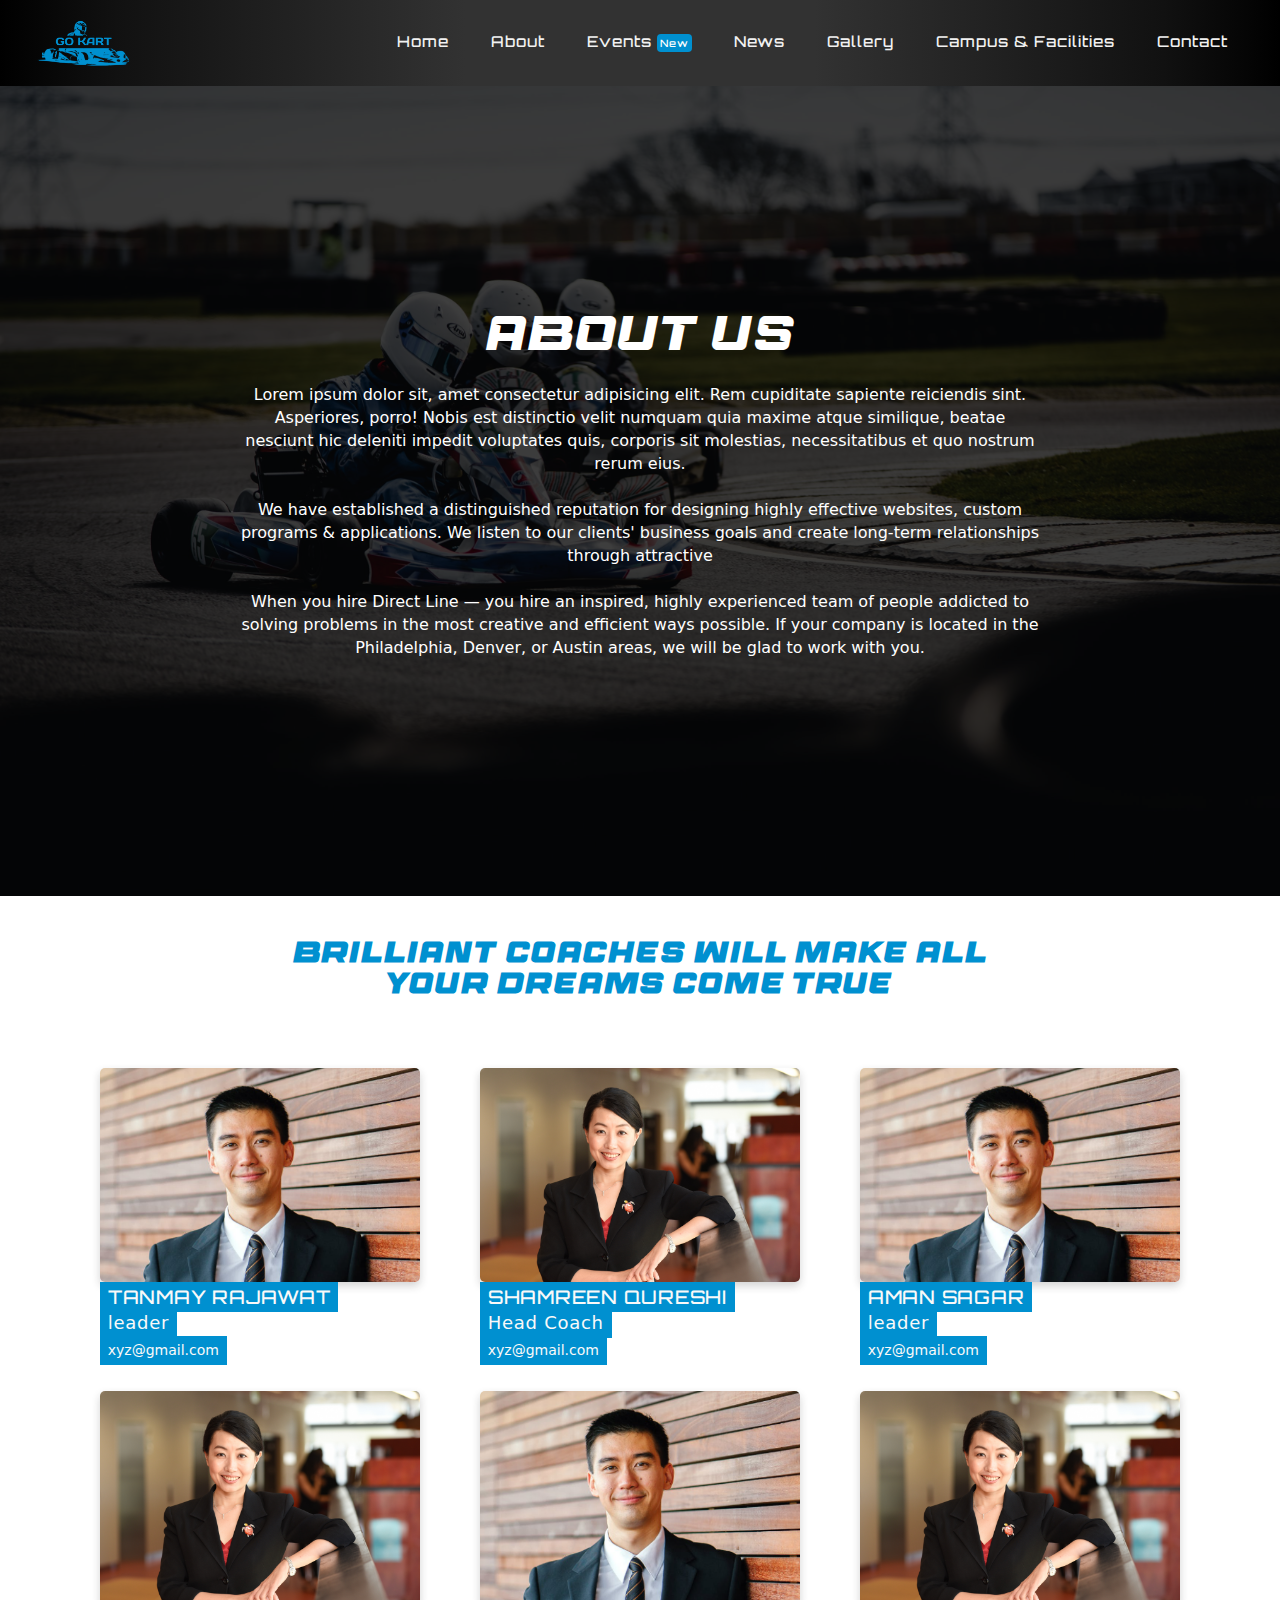
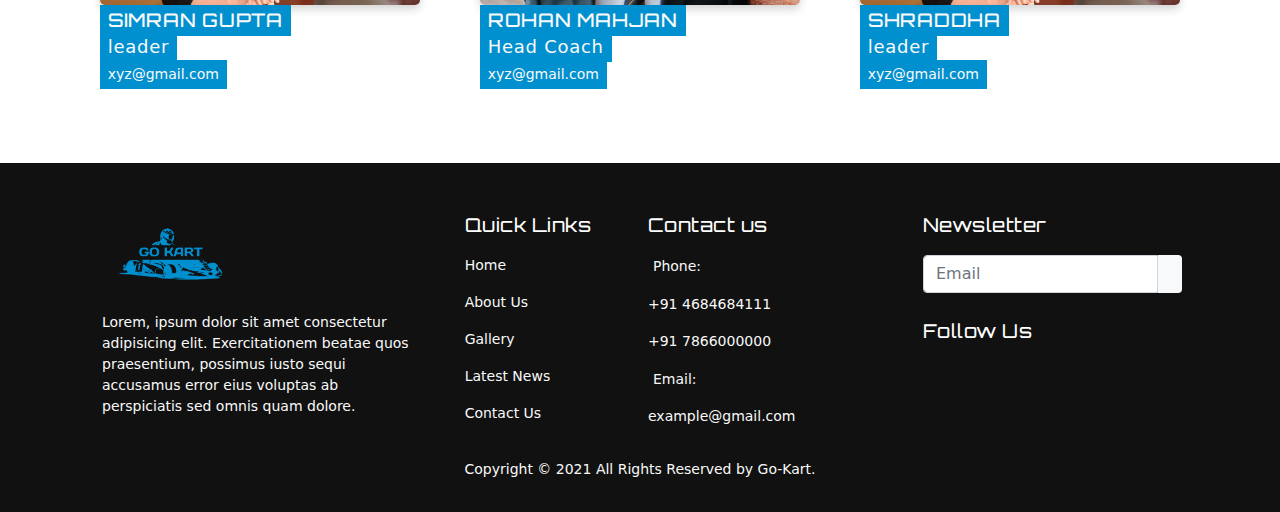
==== commit b46d61ce: "modified" ====
--- a/about.html
+++ b/about.html
@@ -35,7 +35,7 @@
                     <li class="close"><span onclick="Hide()">×</span></li>
                     <li><a class="underline-hover-1" href="index.html">Home</a></li>
                     <li><a class="underline-hover-1" href="about.html">About</a></li>
-                    <li><a class="underline-hover-1" href="events.html">Events</a></li>
+                    <li><a class="underline-hover-1" href="events.html">Events <span class="new">New</span></a></li>
                     <li><a class="underline-hover-1" href="news.html">News</a></li>
                     <li><a class="underline-hover-1" href="gallery.html">Gallery</a></li>
                     <li><a class="underline-hover-1" href="campus.html">Campus & Facilities</a></li>
@@ -79,8 +79,6 @@
 
 
 
-
-
         <div id="team" class="staff">
 
             <div class="gc">
@@ -93,7 +91,7 @@
 
             <div class="container py-5">
                 <div class="row">
-                    <div class="col-md-4">
+                    <div class="col-md-4 mb-3">
                         <div class="box" itemscope itemtype="https://schema.org/Person">
                             <div class="image">
                                 <img src="assets/profile1.png" alt="">
@@ -112,7 +110,7 @@
 
                     </div>
 
-                    <div class="col-md-4">
+                    <div class="col-md-4 mb-3">
                         <div class="box" itemscope itemtype="https://schema.org/Person">
                             <div class="image">
                                 <img src="assets/profile2.png" alt="">
@@ -131,7 +129,7 @@
 
                     </div>
 
-                    <div class="col-md-4">
+                    <div class="col-md-4 mb-3">
                         <div class="box" itemscope itemtype="https://schema.org/Person">
                             <div class="image">
                                 <img src="assets/profile1.png" alt="">
@@ -150,7 +148,7 @@
 
                     </div>
 
-                    <div class="col-md-4">
+                    <div class="col-md-4 mb-3">
                         <div class="box" itemscope itemtype="https://schema.org/Person">
                             <div class="image">
                                 <img src="assets/profile2.png" alt="">
@@ -169,7 +167,7 @@
 
                     </div>
 
-                    <div class="col-md-4">
+                    <div class="col-md-4 mb-3">
                         <div class="box" itemscope itemtype="https://schema.org/Person">
                             <div class="image">
                                 <img src="assets/profile1.png" alt="">
@@ -188,7 +186,7 @@
 
                     </div>
 
-                    <div class="col-md-4">
+                    <div class="col-md-4 mb-3">
                         <div class="box" itemscope itemtype="https://schema.org/Person">
                             <div class="image">
                                 <img src="assets/profile2.png" alt="">
@@ -296,6 +294,19 @@
     <script src="js/jquery.js"></script>
     <script src="js/owl-carousel.js"></script>
     <script src="js/slider.js"></script>
+
+    <script>
+        var navList = document.getElementById("nav-lists");
+
+        function Show() {
+            navList.classList.add("_Menus-show");
+        }
+
+        function Hide() {
+            navList.classList.remove("_Menus-show");
+        }
+    </script>
+
     <link rel="stylesheet" href="https://cdnjs.cloudflare.com/ajax/libs/font-awesome/5.15.3/css/all.min.css" integrity="sha512-iBBXm8fW90+nuLcSKlbmrPcLa0OT92xO1BIsZ+ywDWZCvqsWgccV3gFoRBv0z+8dLJgyAHIhR35VZc2oM/gI1w==" crossorigin="anonymous" referrerpolicy="no-referrer"
     />
 
--- a/Css/style2.css
+++ b/Css/style2.css
@@ -16,7 +16,7 @@
 .fw1-bold {
     color: #0090D0;
     letter-spacing: 5px !important;
-    font-size: 2.5rem;
+    font-size: 2rem;
 }
 
 .image-set .card {
@@ -539,6 +539,7 @@
     display: flex;
     justify-content: center;
     align-items: center;
+    z-index: -1000;
 }
 
 .info .name,
@@ -583,31 +584,11 @@
     line-height: 1.4375;
 }
 
-@keyframes opac {
-    from {
-        opacity: 0;
-        transform: translateY(-100px);
-    }
-    to {
-        opacity: 1;
-        transform: translateY(0);
-    }
-}
-
-h1 {
-    animation: opac 1.2s;
-    animation-timing-function: ease-out;
-    animation-delay: 0.2s;
-}
-
 div {
     display: block;
 }
 
 .droid-description {
-    animation: opac 1.6s;
-    animation-timing-function: ease-out;
-    animation-delay: 0s;
     padding-top: 10px;
 }
 
--- a/Css/style.css
+++ b/Css/style.css
@@ -62,6 +62,7 @@
     font-family: serif;
     font-weight: 800;
     font-family: myFirstFont;
+    padding-right: 10px;
 }
 
 .headings p {
@@ -103,7 +104,7 @@
     background-color: #0090D0;
     color: #fff;
     padding: 3px;
-    border-radius: 5px;
+    border-radius: 4px;
 }
 
 
--- a/Css/media.css
+++ b/Css/media.css
@@ -1,4 +1,4 @@
-@media screen and (max-width:768px) {
+@media screen and (max-width:769px) {
     .plan-img-div::after {
         font-size: 5rem;
     }
@@ -21,6 +21,15 @@
     .header-content p {
         font-size: 20px;
     }
+    .registration-img-div {
+        width: 30% !important;
+        background-image: url("../assets/gallery2.png");
+        background-size: cover;
+        background-position: center;
+    }
+    .registration-right-div {
+        width: 70% !important;
+    }
 }
 
 
@@ -38,6 +47,10 @@
         font-size: 2.5rem;
         margin-top: 25px;
     }
+    .race-countdown span {
+        font-size: 1rem !important;
+        padding: 10px !important;
+    }
     .gallery-section .headings {
         max-width: 300px !important;
         margin: auto !important;
@@ -50,7 +63,7 @@
     .row-last-col {
         border-bottom: 1px solid #414141;
         margin-bottom: 5px;
-        padding-left: 10px;
+        padding-left: 12px;
     }
     .row-last-col {
         padding-bottom: 8px;
@@ -71,6 +84,20 @@
     }
     .headings h4 {
         font-size: 1rem !important;
+    }
+    .registration-img-div {
+        display: none !important;
+    }
+    .registration-right-div {
+        width: 100% !important;
+    }
+    .phone-input-div {
+        margin-bottom: 1.5rem;
+    }
+    .party-section img {
+        width: 88%;
+        display: block;
+        margin: auto;
     }
 }
 
--- a/Css/style3.css
+++ b/Css/style3.css
@@ -109,7 +109,7 @@
     text-transform: lowercase !important;
     font-family: 'Orbitron', sans-serif !important;
     letter-spacing: 0.5px !important;
-    border: 1px solid white;
+    border: 1px solid rgb(158, 158, 158);
 }
 
 .countdown span:first-of-type {
@@ -441,5 +441,6 @@
     .navbar-container .navbar ._Menus-show {
         left: 0;
         top: 0;
+        z-index: 100000;
     }
 }